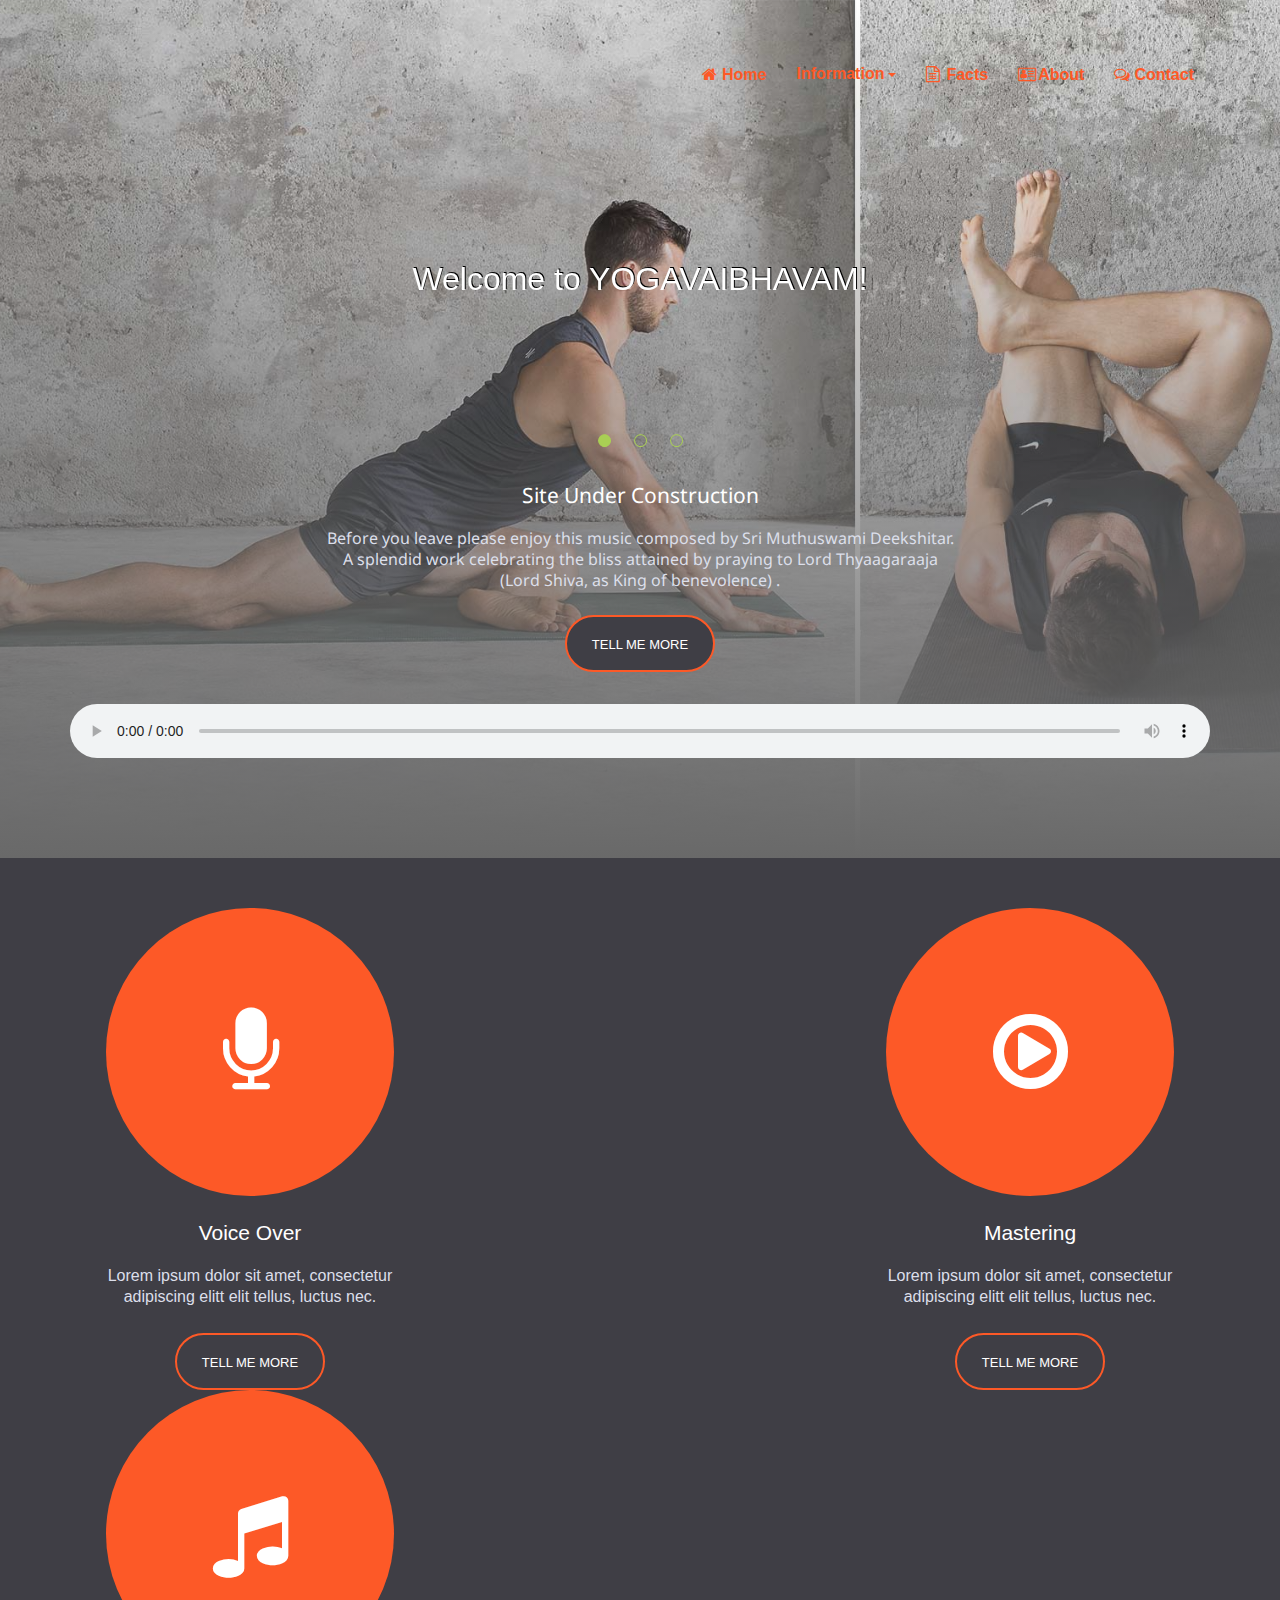
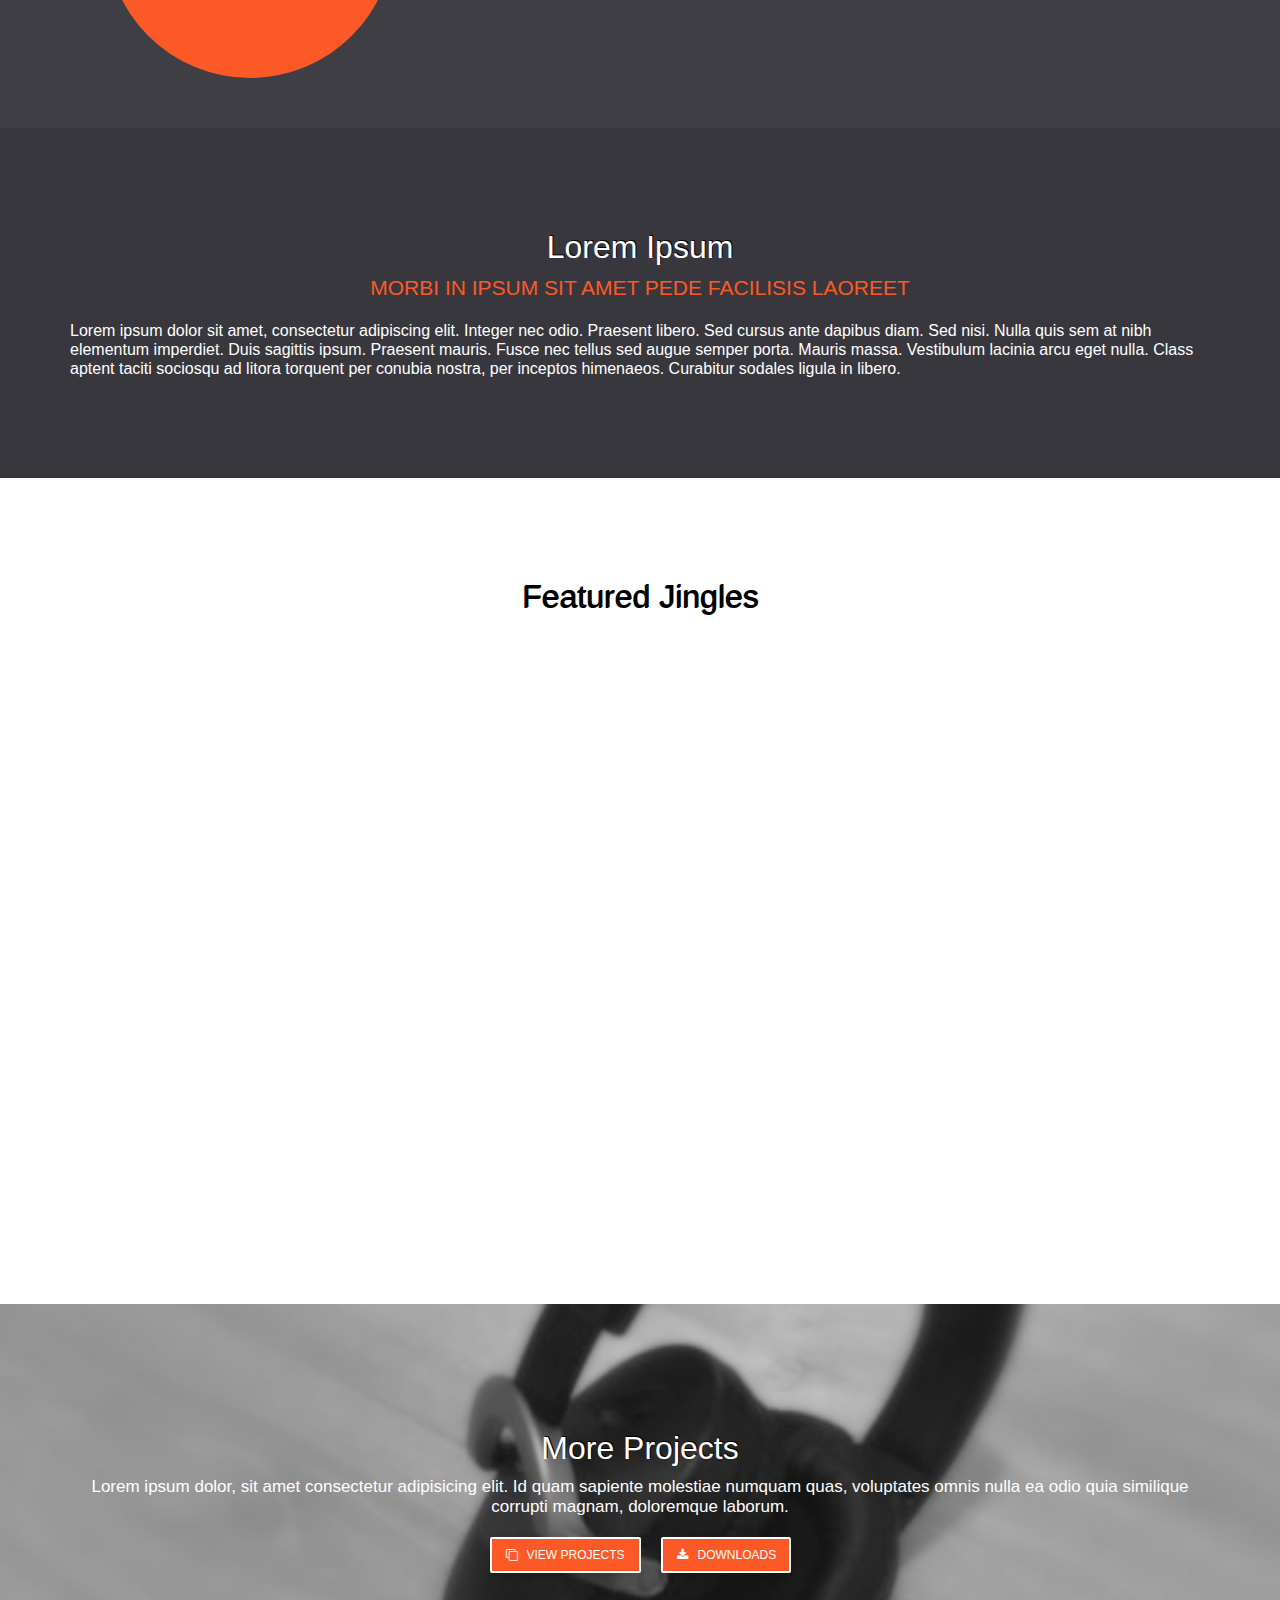
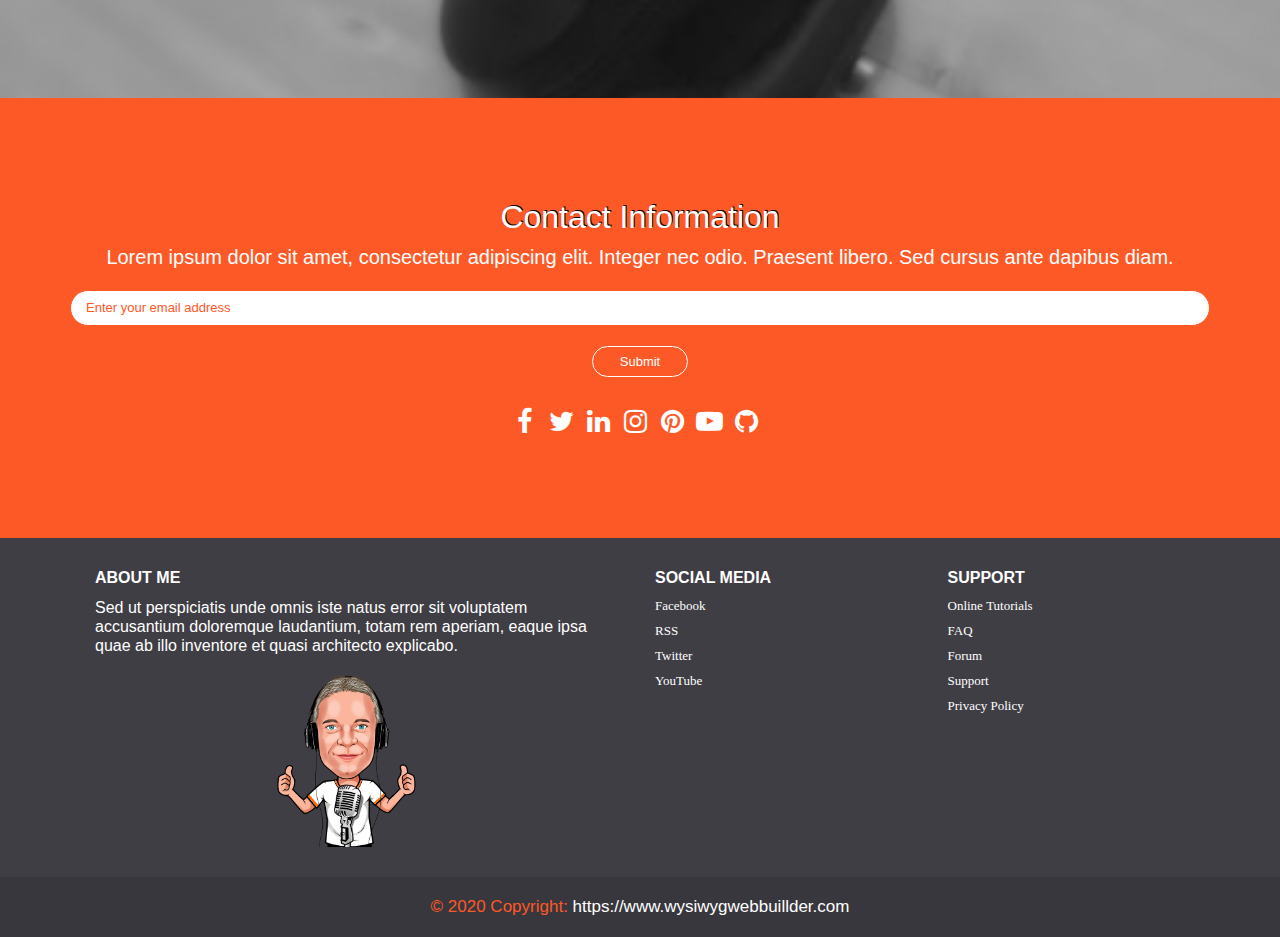
==== index.html @ b94470d4 "test2" ====
<!doctype html>
<html>
<head>
<meta charset="utf-8">
<title>Jingles</title>
<meta name="generator" content="WYSIWYG Web Builder 16 Trial Version - https://www.wysiwygwebbuilder.com">
<meta name="viewport" content="width=device-width, initial-scale=1.0">
<link href="base/jquery-ui.min.css" rel="stylesheet">
<link href="font-awesome.min.css" rel="stylesheet">
<link href="https://fonts.googleapis.com/css?family=Noto+Sans:400&subset=latin-ext&display=swap" rel="stylesheet">
<link href="yogavaibhavam.css" rel="stylesheet">
<link href="wb16_jingles.css" rel="stylesheet">
<script src="jquery-1.12.4.min.js"></script>
<script src="popper.min.js"></script>
<script src="util.min.js"></script>
<script src="collapse.min.js"></script>
<script src="dropdown.min.js"></script>
<script src="carousel.min.js"></script>
<script src="jquery-ui.min.js"></script>
<script src="wb16_jingles.js"></script>
</head>
<body>
   <div id="wb_LayoutGrid1">
      <div id="LayoutGrid1-overlay"></div>
      <div id="LayoutGrid1">
         <div class="row">
            <div class="col-1">
               <div id="wb_headerMenu" style="display:inline-block;width:100%;z-index:4;">
                  <div id="headerMenu" class="headerMenu" style="width:100%;height:auto !important;">
                     <div class="container">
                        <a id="headerMenu-logo" href="#"><img alt="" title="" src="images/sound.png"></a>
                        <div class="navbar-header">
                           <button title="Hamburger Menu" type="button" class="navbar-toggle" data-toggle="collapse" data-target=".headerMenu-navbar-collapse">
                              <span class="icon-bar"></span>
                              <span class="icon-bar"></span>
                              <span class="icon-bar"></span>
                           </button>
                        </div>
                        <div class="headerMenu-navbar-collapse collapse">
                           <ul class="nav navbar-nav">
                              <li class="nav-item">
                                 <a href="./wb16_jingles.html#home" class="nav-link"><i class="fa fa-home"></i>Home</a>
                              </li>
                              <li class="nav-item dropdown">
                                 <a href="#" class="dropdown-toggle" data-toggle="dropdown">Information<b class="caret"></b></a>
                                 <ul class="dropdown-menu">
                                    <li class="nav-item"><a href="#infoBlock1" class="nav-link"><i class="fa fa-android"></i>Classes</a></li>
                                    <li class="nav-item"><a href="#infoblock2" class="nav-link">Evaluation</a></li>
                                    <li class="nav-item"><a href="#infoBlock1" class="nav-link">Therapy</a></li>
                                 </ul>
                              </li>
                              <li class="nav-item">
                                 <a href="#facts" class="nav-link"><i class="fa fa-file-text-o"></i>Facts</a>
                              </li>
                              <li class="nav-item">
                                 <a href="./wb16_jingles.html#about" class="nav-link"><i class="fa fa-address-card-o"></i>About</a>
                              </li>
                              <li class="nav-item">
                                 <a href="./wb16_jingles.html#contact" class="nav-link"><i class="fa fa-comments-o"></i>Contact</a>
                              </li>
                           </ul>
                        </div>
                     </div>
                  </div>
               </div>
               <div id="wb_Carousel1">
                  <div id="Carousel1" class="carousel slide" data-ride="carousel">
                     <ol class="carousel-indicators">
                        <li data-target="#Carousel1" data-slide-to="0" class="active"></li>
                        <li data-target="#Carousel1" data-slide-to="1"></li>
                        <li data-target="#Carousel1" data-slide-to="2"></li>
                     </ol>
                     <div class="carousel-inner">
                        <div class="carousel-item active">
                           <div class="carousel-innerframe">
                              <div id="wb_Heading1" style="display:inline-block;width:100%;z-index:0;">
                                 <h1 id="Heading1">Welcome to YOGAVAIBHAVAM!</h1>
                              </div>
                           </div>
                        </div>
                        <div class="carousel-item">
                           <div class="carousel-innerframe">
                              <div id="wb_Heading2" style="display:inline-block;width:100%;z-index:1;">
                                 <h1 id="Heading2">This template demonstrates how to use the SoundCloud widget</h1>
                              </div>
                           </div>
                        </div>
                        <div class="carousel-item">
                           <div class="carousel-innerframe">
                              <div id="wb_Heading3" style="display:inline-block;width:100%;z-index:2;">
                                 <h1 id="Heading3" class="h1">Yoga Vaibhavam!!</h1>
                              </div>
                              <div id="wb_SubHead" class="h2">
                                 <h2>A true celebration of the world of yoga</h2>
                              </div>
                           </div>
                        </div>
                     </div>
                  </div>
               </div>
               <div id="wb_Card1" style="display:flex;width:100%;text-align:center;z-index:6;">
                  <div id="Card1-card-body">
                     <div id="Card1-card-item0">Site Under Construction</div>
                     <div id="Card1-card-item1">Before you leave please enjoy this music composed by Sri Muthuswami Deekshitar. <br>A splendid work celebrating the bliss attained by praying to Lord Thyaagaraaja <br>(Lord Shiva, as King of benevolence) .</div>
                     <div id="Card1-card-item2"><a href="./wb16_jingles.html">TELL ME MORE</a></div>
                  </div>
               </div>
               <div id="wb_MediaPlayer1" style="display:inline-block;width:100%;z-index:7;">
                  <audio id="MediaPlayer1" autoplay controls loop preload="auto">
                     <source src="Thyagaraja yoga vaibhavam.mp3" type="audio/mpeg">
                  </audio>
               </div>
            </div>
         </div>
      </div>
   </div>
   <div id="wb_LayoutGrid2">
      <div id="LayoutGrid2">
         <div class="row">
            <div class="col-1">
               <div class="col-1-padding">
                  <div id="wb_IconFont1" style="display:inline-block;width:88px;height:88px;text-align:center;z-index:12;">
                     <div id="IconFont1"><i class="fa fa-microphone"></i></div>
                  </div>
                  <div id="wb_servicesCard2" style="display:flex;width:100%;text-align:center;z-index:13;">
                     <div id="servicesCard2-card-body">
                        <div id="servicesCard2-card-item0">Voice Over</div>
                        <div id="servicesCard2-card-item1">Lorem ipsum dolor sit amet, consectetur adipiscing elitt elit tellus, luctus nec.</div>
                        <div id="servicesCard2-card-item2"><a href="./wb16_jingles.html">TELL ME MORE</a></div>
                     </div>
                  </div>
                  <div id="wb_IconFont2" style="display:inline-block;width:88px;height:88px;text-align:center;z-index:14;">
                     <div id="IconFont2"><i class="fa fa-music"></i></div>
                  </div>
               </div>
            </div>
            <div class="col-2">
               <div class="col-2-padding">
               </div>
            </div>
            <div class="col-3">
               <div class="col-3-padding">
                  <div id="wb_IconFont3" style="display:inline-block;width:88px;height:88px;text-align:center;z-index:15;">
                     <div id="IconFont3"><i class="fa fa-play-circle-o"></i></div>
                  </div>
                  <div id="wb_Card2" style="display:flex;width:100%;text-align:center;z-index:16;">
                     <div id="Card2-card-body">
                        <div id="Card2-card-item0">Mastering</div>
                        <div id="Card2-card-item1">Lorem ipsum dolor sit amet, consectetur adipiscing elitt elit tellus, luctus nec.</div>
                        <div id="Card2-card-item2"><a href="./wb16_jingles.html">TELL ME MORE</a></div>
                     </div>
                  </div>
               </div>
            </div>
         </div>
      </div>
   </div>
   <div id="wb_LayoutGrid3">
      <div id="LayoutGrid3">
         <div class="row">
            <div class="col-1">
               <div id="wb_Heading4" style="display:inline-block;width:100%;z-index:17;">
                  <h1 id="Heading4">Lorem Ipsum</h1>
               </div>
               <div id="wb_Heading5" style="display:inline-block;width:100%;z-index:18;">
                  <h2 id="Heading5">MORBI IN IPSUM SIT AMET PEDE FACILISIS LAOREET</h2>
               </div>
               <div id="wb_Text1">
                  <span style="color:#FFFFFF;font-family:Arial;font-size:16px;">Lorem ipsum dolor sit amet, consectetur adipiscing elit. Integer nec odio. Praesent libero. Sed cursus ante dapibus diam. Sed nisi. Nulla quis sem at nibh elementum imperdiet. Duis sagittis ipsum. Praesent mauris. Fusce nec tellus sed augue semper porta. Mauris massa. Vestibulum lacinia arcu eget nulla. Class aptent taciti sociosqu ad litora torquent per conubia nostra, per inceptos himenaeos. Curabitur sodales ligula in libero.</span>
               </div>
            </div>
         </div>
      </div>
   </div>
   <div id="wb_LayoutGrid7">
      <div id="LayoutGrid7">
         <div class="row">
            <div class="col-1">
               <div id="wb_Heading6" style="display:inline-block;width:100%;z-index:20;">
                  <h1 id="Heading6">Featured Jingles</h1>
               </div>
               <div id="wb_JavaScript1" style="display:inline-block;width:100%;z-index:21;">
                  <iframe width="100%" height="166" scrolling="no" frameborder="no" allow="autoplay" 
src="https://w.soundcloud.com/player/?url=https://soundcloud.com/pablo_carrasco/pablo-carrasco-jingle-2&auto_play=false&hide_related=false&show_user=true&show_reposts=false&show_teaser=true&show_artwork=false&sharing=true&download=false&liking=false&visual=false&color=%23FF5500"></iframe>
               </div>
               <div id="wb_JavaScript2" style="display:inline-block;width:100%;z-index:22;">
                  <iframe width="100%" height="166" scrolling="no" frameborder="no" allow="autoplay" 
src="https://w.soundcloud.com/player/?url=https://soundcloud.com/pablo_carrasco/pablo-carrasco-jingle-2&auto_play=false&hide_related=false&show_user=true&show_reposts=false&show_teaser=true&show_artwork=false&sharing=true&download=false&liking=false&visual=false&color=%23FF5500"></iframe>
               </div>
               <div id="wb_JavaScript3" style="display:inline-block;width:100%;z-index:23;">
                  <iframe width="100%" height="166" scrolling="no" frameborder="no" allow="autoplay" 
src="https://w.soundcloud.com/player/?url=https://soundcloud.com/pablo_carrasco/pablo-carrasco-jingle-2&auto_play=false&hide_related=false&show_user=true&show_reposts=false&show_teaser=true&show_artwork=false&sharing=true&download=false&liking=false&visual=false&color=%23FF5500"></iframe>
               </div>
            </div>
         </div>
      </div>
   </div>
   <div id="wb_LayoutGrid8">
      <div id="LayoutGrid8">
         <div class="row">
            <div class="col-1">
               <div id="wb_Heading8" style="display:inline-block;width:100%;z-index:24;">
                  <h1 id="Heading8">More Projects</h1>
               </div>
               <div id="wb_Text2">
                  <span style="color:#FFFFFF;font-family:Arial;font-size:17px;">Lorem ipsum dolor, sit amet consectetur adipisicing elit. Id quam sapiente molestiae numquam quas, voluptates omnis nulla ea odio quia similique corrupti magnam, doloremque laborum.</span>
               </div>
               <button type="submit" id="ThemeableButton1" name="" value="VIEW PROJECTS" style="display:inline-block;width:151px;height:36px;z-index:26;">VIEW PROJECTS</button>
               <button type="submit" id="ThemeableButton2" name="" value="DOWNLOADS" style="display:inline-block;width:130px;height:36px;z-index:27;">DOWNLOADS</button>
            </div>
         </div>
      </div>
   </div>
   <div id="wb_LayoutGrid4">
      <div id="LayoutGrid4">
         <div class="row">
            <div class="col-1">
               <div id="wb_Heading7" style="display:inline-block;width:100%;z-index:28;">
                  <h1 id="Heading7">Contact Information</h1>
               </div>
               <div id="wb_Text4">
                  <span style="color:#FFFFFF;font-family:Arial;font-size:20px;">Lorem ipsum dolor sit amet, consectetur adipiscing elit. Integer nec odio. Praesent libero. Sed cursus ante dapibus diam. </span>
               </div>
               <input type="text" id="Editbox2" style="display:block;width:100%;height:36px;z-index:30;" name="email" value="" spellcheck="false" placeholder="Enter your email address">
               <input type="submit" id="Button2" name="" value="Submit" style="display:inline-block;width:96px;height:31px;z-index:31;">
               <hr id="Line1" style="display:block;width:100%;z-index:32;">
               <div id="wb_IconFont5" style="display:inline-block;width:27px;height:32px;text-align:center;z-index:33;">
                  <div id="IconFont5"><i class="fa fa-facebook"></i></div>
               </div>
               <div id="wb_IconFont6" style="display:inline-block;width:27px;height:32px;text-align:center;z-index:34;">
                  <div id="IconFont6"><i class="fa fa-twitter"></i></div>
               </div>
               <div id="wb_IconFont7" style="display:inline-block;width:27px;height:32px;text-align:center;z-index:35;">
                  <div id="IconFont7"><i class="fa fa-linkedin"></i></div>
               </div>
               <div id="wb_IconFont8" style="display:inline-block;width:27px;height:32px;text-align:center;z-index:36;">
                  <div id="IconFont8"><i class="fa fa-instagram"></i></div>
               </div>
               <div id="wb_IconFont9" style="display:inline-block;width:27px;height:32px;text-align:center;z-index:37;">
                  <div id="IconFont9"><i class="fa fa-pinterest"></i></div>
               </div>
               <div id="wb_IconFont10" style="display:inline-block;width:27px;height:32px;text-align:center;z-index:38;">
                  <div id="IconFont10"><i class="fa fa-youtube-play"></i></div>
               </div>
               <div id="wb_IconFont11" style="display:inline-block;width:27px;height:32px;text-align:center;z-index:39;">
                  <div id="IconFont11"><i class="fa fa-github"></i></div>
               </div>
            </div>
         </div>
      </div>
   </div>
   <div id="wb_LayoutGrid5">
      <div id="LayoutGrid5">
         <div class="row">
            <div class="col-1">
               <div class="col-1-padding">
                  <div id="wb_Text3">
                     <span style="color:#FFFFFF;font-family:Arial;font-size:16px;"><strong>ABOUT ME<br></strong></span><span style="color:#FFFFFF;font-family:Arial;font-size:9.3px;"><strong><br></strong></span><span style="color:#FFFFFF;font-family:Arial;font-size:16px;">Sed ut perspiciatis unde omnis iste natus error sit voluptatem accusantium doloremque laudantium, totam rem aperiam, eaque ipsa quae ab illo inventore et quasi architecto explicabo.</span>
                  </div>
                  <div id="wb_Image1" style="display:inline-block;width:155px;height:172px;z-index:41;">
                     <img src="images/pablo_carrasco250.png" id="Image1" alt="" width="155" height="173">
                  </div>
               </div>
            </div>
            <div class="col-2">
               <div id="wb_Text5">
                  <span style="color:#FFFFFF;font-family:Arial;font-size:16px;"><strong>SOCIAL MEDIA</strong></span>
               </div>
               <div id="wb_linksMenu3" style="display:inline-block;width:100%;z-index:43;">
                  <ul id="linksMenu3" role="menubar" class="nav">
                     <li role="menuitem" class="nav-item firstmain"><a class="nav-link" href="https://www.facebook.com/wysiwygwb" target="_blank">Facebook</a>
                     </li>
                     <li role="menuitem" class="nav-item"><a class="nav-link" href="http://www.wysiwygwebbuilder.com/forum/app.php/feed?mode=news" target="_self">RSS</a>
                     </li>
                     <li role="menuitem" class="nav-item"><a class="nav-link" href="http://twitter.com/wysiwyg_wb" target="_blank">Twitter</a>
                     </li>
                     <li role="menuitem" class="nav-item"><a class="nav-link" href="https://www.youtube.com/channel/UCu3yYRA9WyiFBZEZiAM0bkA" target="_blank">YouTube</a>
                     </li>
                  </ul>
               </div>
            </div>
            <div class="col-3">
               <div id="wb_Text6">
                  <span style="color:#FFFFFF;font-family:Arial;font-size:16px;"><strong>SUPPORT</strong></span>
               </div>
               <div id="wb_linksMenu2" style="display:inline-block;width:100%;z-index:45;">
                  <ul id="linksMenu2" role="menubar" class="nav">
                     <li role="menuitem" class="nav-item firstmain"><a class="nav-link" href="http://wysiwygwebbuilder.com/getting_started.html" target="_self">Online&nbsp;Tutorials</a>
                     </li>
                     <li role="menuitem" class="nav-item"><a class="nav-link" href="https://www.wysiwygwebbuilder.com/forum/viewforum.php?f=10" target="_self">FAQ</a>
                     </li>
                     <li role="menuitem" class="nav-item"><a class="nav-link" href="https://www.wysiwygwebbuilder.com/forum/index.php" target="_self">Forum</a>
                     </li>
                     <li role="menuitem" class="nav-item"><a class="nav-link" href="http://wysiwygwebbuilder.com/support.html" target="_self">Support</a>
                     </li>
                     <li role="menuitem" class="nav-item"><a class="nav-link" href="http://wysiwygwebbuilder.com/privacy.html" target="_self">Privacy&nbsp;Policy</a>
                     </li>
                  </ul>
               </div>
            </div>
         </div>
      </div>
   </div>
   <div id="wb_LayoutGrid6">
      <div id="LayoutGrid6">
         <div class="row">
            <div class="col-1">
               <div class="col-1-padding">
                  <div id="wb_Text7">
                     <span style="color:#FD5927;font-family:Arial;font-size:17px;">© 2020 Copyright: </span><span style="color:#FFFFFF;font-family:Arial;font-size:17px;">https://www.wysiwygwebbuillder.com</span>
                  </div>
               </div>
            </div>
         </div>
      </div>
   </div>
</body>
</html>
---- yogavaibhavam.css ----
h1, .h1
{
   font-family: Roboto;
   font-weight: 400;
   font-weight: 400;
   font-size: 32px;
   text-decoration: none;
   color: #FFFFFF;
   background-color: transparent;
   margin: 0px 0px 0px 0px;
   padding: 0px 0px 0px 0px;
   -webkit-text-shadow: 1px -1px 0px rgba(0,0,0,1.00);
   text-shadow: 1px -1px 0px rgba(0,0,0,1.00);
   display: inline;
}
h2, .h2
{
   font-family: Roboto;
   font-weight: 400;
   font-weight: 400;
   font-size: 27px;
   text-decoration: none;
   color: #000000;
   background-color: transparent;
   margin: 0px 0px 0px 0px;
   padding: 0px 0px 0px 0px;
   display: inline;
}
h3, .h3
{
   font-family: Roboto;
   font-weight: 400;
   font-weight: 400;
   font-size: 24px;
   text-decoration: none;
   color: #000000;
   background-color: transparent;
   margin: 0px 0px 0px 0px;
   padding: 0px 0px 0px 0px;
   display: inline;
}
h4, .h4
{
   font-family: Noto-Sans;
   font-weight: bold;
   font-size: 21px;
   font-style: italic;
   text-decoration: none;
   color: #000000;
   background-color: transparent;
   margin: 0px 0px 0px 0px;
   padding: 0px 0px 0px 0px;
   display: inline;
}
h5, .h5
{
   font-family: Arial;
   font-weight: bold;
   font-size: 19px;
   text-decoration: none;
   color: #000000;
   background-color: transparent;
   margin: 0px 0px 0px 0px;
   padding: 0px 0px 0px 0px;
   display: inline;
}
h6, .h6
{
   font-family: Arial;
   font-weight: bold;
   font-size: 16px;
   text-decoration: none;
   color: #000000;
   background-color: transparent;
   margin: 0px 0px 0px 0px;
   padding: 0px 0px 0px 0px;
   display: inline;
}
.CustomStyle
{
   font-family: "Courier New";
   font-weight: bold;
   font-size: 16px;
   text-decoration: none;
   color: #2E74B5;
   background-color: transparent;
}
---- wb16_jingles.css ----
body
{
   background-color: #FFFFFF;
   color: #000000;
   font-family: Arial;
   font-weight: normal;
   font-size: 13px;
   line-height: 1.1875;
   margin: 0;
   padding: 0;
}
a
{
   color: #0000FF;
   text-decoration: underline;
}
a:visited
{
   color: #800080;
}
a:active
{
   color: #FF0000;
}
a:hover
{
   color: #0000FF;
   text-decoration: underline;
}
input:focus, textarea:focus, select:focus
{
   outline: none;
}
#wb_LayoutGrid1
{
   clear: both;
   position: relative;
   table-layout: fixed;
   display: table;
   text-align: center;
   width: 100%;
   background-color: transparent;
   background-image: url('images/manflowyoga_yogaformen_beginners_pigeon-reclinedfigure4-HQ.jpg');
   background-repeat: repeat;
   background-position: center center;
   background-size: cover;
   border: 0px solid #CCCCCC;
   box-sizing: border-box;
   margin: 0;
}
#LayoutGrid1
{
   box-sizing: border-box;
   padding: 50px 15px 100px 15px;
   margin-right: auto;
   margin-left: auto;
   max-width: 1170px;
}
#LayoutGrid1 > .row
{
   margin-right: -15px;
   margin-left: -15px;
}
#LayoutGrid1 > .row > .col-1
{
   box-sizing: border-box;
   font-size: 0px;
   min-height: 1px;
   padding-right: 15px;
   padding-left: 15px;
   position: relative;
}
#LayoutGrid1 > .row > .col-1
{
   float: left;
}
#LayoutGrid1 > .row > .col-1
{
   background-color: transparent;
   background-image: none;
   border: 0px solid #FFFFFF;
   width: 100%;
   text-align: left;
}
#LayoutGrid1:before,
#LayoutGrid1:after,
#LayoutGrid1 .row:before,
#LayoutGrid1 .row:after
{
   display: table;
   content: " ";
}
#LayoutGrid1:after,
#LayoutGrid1 .row:after
{
   clear: both;
}
@media (max-width: 480px)
{
#LayoutGrid1 > .row > .col-1
{
   float: none;
   width: 100% !important;
}
}
#LayoutGrid1-overlay
{
   position: absolute;
   top: 0;
   right: 0;
   bottom: 0;
   left: 0;
   background: linear-gradient(to top, #696969 0%, rgba(105,105,105,0.00) 100%);
}
.headerMenu .hide 
{
   display: none!important;
}
.headerMenu .show 
{
   display: block!important;
}
.headerMenu .hidden
{
   display: none!important;
   visibility: hidden!important;
}
.headerMenu .nav
{
   font-family: Arial;
   font-weight: bold;
   font-size: 16px;
   font-style: normal;
   color: #FD5927;
   text-align: left;
}
#headerMenu, .headerMenu .nav, .headerMenu *
{
   margin: 0;
   padding: 0;
   box-sizing: border-box;
   line-height: 1;
   list-style: none;
}
.headerMenu .nav:before,
.headerMenu .nav:after 
{
   content: " ";
   display: table;
}
.headerMenu .nav:after 
{
   clear: both;
}
.headerMenu .nav a 
{
   text-decoration: none;
}
.headerMenu .nav ul
{
   margin-top: 0;
   margin-bottom: 0;
}
.headerMenu .nav ul ul
{
   margin-bottom: 0;
}
.headerMenu .container 
{
   margin-right: auto;
   margin-left: auto;
   padding: 0;
}
.headerMenu .container:before,
.headerMenu .container:after 
{
   content: " ";
   display: table;
}
.headerMenu .container:after 
{
   clear: both;
}
.headerMenu .collapse 
{
   display: none;
}
.headerMenu .collapse.show 
{
   display: block;
}
.headerMenu .collapsing 
{
   position: relative;
   height: 0;
   overflow: hidden;
   -webkit-transition: height .35s ease;
   transition: height .35s ease;
}
.headerMenu .caret 
{
   display: inline-block;
   width: 0;
   height: 0;
   margin-left: 4px;
   vertical-align: middle;
   border-top: 4px solid #000;
   border-right: 4px solid transparent;
   border-left: 4px solid transparent;
   border-bottom: 0 dotted;
}
.headerMenu .dropdown 
{
   position: relative;
}
.headerMenu .dropdown-toggle:focus 
{
   outline: 0;
}
.headerMenu .dropdown-menu 
{
   position: absolute;
   top: 100%;
   left: 0;
   z-index: 1000;
   display: none;
   float: left;
   min-width: 160px;
   padding: 5px 0;
   margin: 2px 0 0;
   list-style: none;
   font-size: 16px;
   background-color: #FFFFFF;
   background-image: none;
   border: 1px solid rgba(255,255,255,1.00);
   border-radius: 6px;
   background-clip: padding-box;
}
.headerMenu .dropdown-menu .divider
{
   height: 1px;
   margin: 9px 0;
   overflow: hidden;
   background-color: #FFFFFF;
}
.headerMenu .dropdown-menu>li>a 
{
   display: block;
   padding: 3px 20px 3px 20px;
   clear: both;
   line-height: 1.428571429;
   color: #FD5927;
   white-space: nowrap;
}
.headerMenu .dropdown-menu>li>a:hover,
.headerMenu .dropdown-menu>li>a:focus 
{
   text-decoration: none;
   color: #FFFFFF;
   background-color: #EDEDED;
   background-image: none;
}
.headerMenu .dropdown-menu>li>a.active,
.headerMenu .dropdown-menu>li>a.active:hover,
.headerMenu .dropdown-menu>li>a.active:focus
{
   color: #FFFFFF;
   background-color: #EDEDED;
   background-image: none;
   text-decoration: none;
   outline: 0;
}
.headerMenu .show>.dropdown-menu 
{
   display: block;
}
.headerMenu .show>a 
{
   outline: 0;
}
.headerMenu .dropdown-header 
{
   display: block;
   padding: 3px 20px;
   line-height: 1.428571429;
   color: #aeaeae;
}
.headerMenu .dropdown-backdrop 
{
   position: fixed;
   left: 0;
   right: 0;
   bottom: 0;
   top: 0;
   z-index: 990;
}
.headerMenu .dropdown.show .dropdown-menu
{
   animation-name: headerMenu-animation;
   animation-duration: 500ms;
   animation-iteration-count: 1;
   animation-timing-function: cubic-bezier(0.39, 0.575, 0.565, 1);
   animation-fill-mode: forwards;
}
@keyframes headerMenu-animation
{
   0%
   {
      opacity: 0;
      transform: translateY(-10px);
   }
   100%
   {
      opacity: 1;
      transform: translateY(0);
   }
}
.headerMenu .nav>li 
{
   position: relative;
   display: block;
}
.headerMenu .nav>li>a 
{
   position: relative;
   display: block;
   padding: 15px 15px 15px 15px;
}
.headerMenu .nav .show>a,
.headerMenu .nav .show>a:hover,
.headerMenu .nav .show>a:focus 
{
   background-color: #ccc;
   border-color: #343A40;
}
.headerMenu .nav .nav-divider 
{
   height: 1px;
   margin: 9px 0;
   overflow: hidden;
   background-color: #FFFFFF;
}
.headerMenu .nav>li>a>img 
{
   max-width: none;
}
.headerMenu .nav .caret 
{
   border-top-color: #343A40;
   border-bottom-color: #343A40;
}
.headerMenu
{
   position: relative;
}
.headerMenu:before,
.headerMenu:after
{
   content: " ";
   display: table;
}
.headerMenu:after
{
   clear: both;
}
.headerMenu .navbar-header:before,
.headerMenu .navbar-header:after
{
   content: " ";
   display: table;
}
.headerMenu .navbar-header:after
{
   clear: both;
}
.headerMenu-navbar-collapse 
{
   overflow-x: visible;
   -webkit-overflow-scrolling: touch;
}
.headerMenu-navbar-collapse:before,
.headerMenu-navbar-collapse:after
{
   content: " ";
   display: table;
}
.headerMenu-navbar-collapse:after
{
   clear: both;
}
.headerMenu-navbar-collapse.show 
{
   overflow-y: auto;
}
.headerMenu .navbar-toggle 
{
   position: relative;
   float: right;
   padding: 16px 10px 15px 10px;
   background-color: transparent;
   border: 1px solid transparent;
   border-radius: 6px;
}
.headerMenu .navbar-toggle .icon-bar 
{
   display: block;
   width: 22px;
   height: 2px;
   border-radius: 1px;
}
.headerMenu .navbar-toggle .icon-bar+.icon-bar
{
   margin-top: 4px;
}
.headerMenu .navbar-nav
{
   margin: 6px -15px;
}
.headerMenu .navbar-nav>li>.dropdown-menu
{
   margin-top: 0;
}
.headerMenu .navbar-nav>li>a
{
   color: #FD5927;
}
.headerMenu .navbar-nav>li>a:hover,
.headerMenu .navbar-nav>li>a:focus
{
   background-color: #EDEDED;
   background-image: none;
   color: #FFFFFF;
   text-decoration: none;
}
.headerMenu .navbar-nav>li>a.active,
.headerMenu .navbar-nav>li>a.active:hover,
.headerMenu .navbar-nav>li>a.active:focus
{
   color: #FFFFFF;
   background-color: #EDEDED;
   background-image: none;
}
.headerMenu .navbar-toggle
{
   border: 1px solid rgba(79,79,79,0.10);
}
.headerMenu .navbar-toggle:hover,
.headerMenu .navbar-toggle:focus
{
   background-color: transparent;
}
.headerMenu .navbar-toggle .icon-bar
{
   background-color: #FD5927;
}
.headerMenu-navbar-collapse
{
   border-color: rgba(255,255,255,1.00);
}
.headerMenu .navbar-nav>.dropdown>a:hover .caret,
.headerMenu .navbar-nav>.dropdown>a:focus .caret
{
   border-top-color: #FFFFFF;
   border-bottom-color: #FFFFFF;
}
.headerMenu .navbar-nav>.show>a,
.headerMenu .navbar-nav>.show>a:hover,
.headerMenu .navbar-nav>.show>a:focus
{
   background-color: #EDEDED;
   background-image: none;
   color: #FFFFFF;
}
.headerMenu .navbar-nav>.show>a .caret,
.headerMenu .navbar-nav>.show>a:hover .caret,
.headerMenu .navbar-nav>.show>a:focus .caret
{
   border-top-color: #FFFFFF;
   border-bottom-color: #FFFFFF;
}
.headerMenu .navbar-nav>.dropdown>a .caret
{
   border-top-color: #FD5927;
   border-bottom-color: #FD5927;
}
.headerMenu .navbar-link
{
   color: #FD5927;
}
.headerMenu .navbar-link:hover
{
   color: #FFFFFF;
}
.headerMenu .navbar-header
{
   color: #FD5927;
}
@media (min-width: 480px) 
{
.headerMenu .navbar-right .dropdown-menu
{
   right: 0;
   left: auto;
}
.headerMenu .navbar-header
{
   float: left;
}
.headerMenu-navbar-collapse
{
   width: auto;
   border-top: 0;
   box-shadow: none;
}
.headerMenu-navbar-collapse.collapse
{
   display: block!important;
   height: auto!important;
   padding-bottom: 0;
   overflow: visible!important;
}
.headerMenu-navbar-collapse.show
{
   overflow-y: auto;
}
.headerMenu .navbar-toggle
{
   display: none;
}
.headerMenu .navbar-nav 
{
   float: right;
   margin: 0;
}
.headerMenu .navbar-nav>li 
{
   float: left;
}
.headerMenu .container>.navbar-header,
.headerMenu .container>.headerMenu-navbar-collapse
{
   margin-right: 0;
   margin-left: 0;
}
.headerMenu .navbar-nav>.dropdown>a:hover .caret,
.headerMenu .navbar-nav>.dropdown>a:focus .caret
{
   border-top-color: #FEFEFE;
   border-bottom-color: #FEFEFE;
}
}
@media (max-width: 480px) 
{
.headerMenu 
{
   background-color: transparent;
   background-image: none;
   border: 1px solid rgba(255,255,255,0.00);
}
.headerMenu .navbar-nav
{
   margin: 0;
   background-color: #FFFFFF;
   background-image: none;
}
.headerMenu .navbar-nav .show .dropdown-menu
{
   position: static !important;
   float: none;
   width: auto;
   margin-top: 0;
   background-color: transparent;
   border: 0;
   box-shadow: none;
}
.headerMenu .navbar-nav .show .dropdown-menu>li>a,
.headerMenu .navbar-nav .show .dropdown-menu .dropdown-header
{
   padding: 5px 15px 5px 25px;
}
.headerMenu .navbar-nav .show .dropdown-menu>li>a 
{
   line-height: 20px;
}
}
@media (min-width: 480px) 
{
.headerMenu 
{
   background-color: transparent;
   background-image: none;
   border: 1px solid rgba(255,255,255,0.00);
   border-radius: 6px;
}
.headerMenu .navbar-nav>li>a 
{
   color: #FD5927;
}
.headerMenu .navbar-nav>li>a:hover,
.headerMenu .navbar-nav>li>a:focus
{
   color: #FEFEFE;
   background-color: transparent;
   background-image: none;
}
.headerMenu .navbar-nav>li>a.active,
.headerMenu .navbar-nav>li>a.active:hover,
.headerMenu .navbar-nav>li>a.active:focus
{
   color: #FEFEFE;
   background-color: transparent;
   background-image: none;
}
.headerMenu .navbar-nav>.show>a,
.headerMenu .navbar-nav>.show>a:hover,
.headerMenu .navbar-nav>.show>a:focus
{
   background-color: transparent;
   background-image: none;
   color: #FEFEFE;
}
.headerMenu .navbar-nav>.dropdown>a:hover .caret
{
   border-top-color: #FEFEFE;
   border-bottom-color: #FEFEFE;
}
.headerMenu .navbar-nav>.dropdown>a .caret
{
   border-top-color: #FD5927;
   border-bottom-color: #FD5927;
}
.headerMenu .navbar-nav > li > a.active > .caret,
.headerMenu .navbar-nav > li > a.active:hover > .caret,
.headerMenu .navbar-nav > li > a.active:focus > .caret
{
   border-top-color: #FEFEFE;
   border-bottom-color: #FEFEFE;
}
.headerMenu .navbar-nav>.show>a .caret,
.headerMenu .navbar-nav>.show>a:hover .caret,
.headerMenu .navbar-nav>.show>a:focus .caret
{
   border-top-color: #FEFEFE;
   border-bottom-color: #FEFEFE;
}
.headerMenu .navbar-link
{
   color: #FD5927;
}
.headerMenu .navbar-link:hover 
{
   color: #fff;
}
}
#headerMenu-logo
{
   float: left;
}
#headerMenu-logo img
{
   border-width: 0;
   height: auto;
   max-width: 100%;
}
#headerMenu i
{
   font-size: 16px;
   position: relative;
   left: 0;
   top: 0;
   margin-right: 4px;
   width: 16px;
}
#wb_headerMenu
{
   z-index: 1111 !important;
}
#wb_Carousel1
{
   background-color: transparent;
   background-image: none;
   margin: 0;
}
#wb_Carousel1
{
   box-sizing: border-box;
width: 100%;   height: 359px;
}
#Carousel1
{
   position: relative;
   margin: 0;
   line-height: 1;
   height: 100%;
   box-sizing: border-box;
}
#Carousel1 .carousel-inner
{
   overflow: hidden;
   width: 100%;
   height: 100%;
   position: relative;
}
.carousel.pointer-event
{
   -ms-touch-action: pan-y;
   touch-action: pan-y;
}
#Carousel1 .carousel-inner::after
{
   display: block;
   clear: both;
   content: "";
}
#Carousel1 .carousel-inner > .carousel-item
{
   display: none;
   position: relative;
   float: left;
   width: 100%;
   margin-right: -100%;
   -webkit-backface-visibility: hidden;
   backface-visibility: hidden;
   -webkit-transition: -webkit-transform 500ms ease-in-out;
   transition: transform 500ms ease-in-out;
   height: 100%;
   text-align: center;
}
#Carousel1 .carousel-item-next:not(.carousel-item-left), #Carousel1 .active.carousel-item-right
{
   -webkit-transform: translateX(100%);
   transform: translateX(100%);
}
#Carousel1 .carousel-item-prev:not(.carousel-item-right), #Carousel1 .active.carousel-item-left
{
   -webkit-transform: translateX(-100%);
   transform: translateX(-100%);
}
#Carousel1 .carousel-innerframe
{
   padding: 0;
   display: flex;
   align-items: center;
   flex-direction: column;
   justify-content: center;
   height: 100%;
   box-sizing: border-box;
}
#Carousel1 .carousel-inner > .carousel-item > img, #Carousel1 .carousel-inner > .carousel-item > a > img
{
   display: block;
   line-height: 1;
}
#Carousel1 .carousel-inner > .active, #Carousel1 .carousel-inner > .carousel-item-next, #Carousel1 .carousel-inner > .carousel-item-prev
{
   display: block;
}
#Carousel1 .carousel-inner > .carousel-item-next, #Carousel1 .carousel-inner > .carousel-item-prev
{
   position: absolute;
   top: 0;
   width: 100%;
}
#Carousel1 .carousel-indicators
{
   list-style: none;
   bottom: 0;
   padding: 0;
   margin: 0;
   position: absolute;
   margin-left: -54px;
   left: 50%;
   vertical-align: middle;
   z-index: 999;
}
#Carousel1 .carousel-indicators li
{
   display: block;
   float: left;
   padding: 12px 12px 12px 12px;
   width: 12px;
   height: 12px;
   cursor: pointer;
   text-indent: -999px;
   background-repeat: no-repeat;
   background-position: center center;
   background-image: url(images/Carousel1-default.png);
}
#Carousel1 .carousel-indicators .active
{
   background-image: url(images/Carousel1-active.png);
}
#Carousel1 .frame
{
   width: 940px;
   display: inline-block;
   float: left;
   height: 359px;
}
#wb_Carousel1 .pagination
{
   bottom: 0;
   left: 0;
   position: absolute;
   text-align: center;
   vertical-align: middle;
   width: 100%;
   z-index: 998;
}
#wb_Carousel1 .pagination img
{
   border-style: none;
   padding: 12px 12px 12px 12px;
}
#wb_Heading1
{
   background-color: transparent;
   background-image: none;
   border: 0px solid #000000;
   box-sizing: border-box;
   vertical-align: top;
   margin: 0;
   padding: 0;
   text-align: center;
}
#Heading1
{
   color: #FFFFFF;
   font-family: Arial;
   font-weight: normal;
   font-style: normal;
   font-size: 32px;
   margin: 0;
   text-align: center;
}
#wb_Heading2
{
   background-color: transparent;
   background-image: none;
   border: 0px solid #000000;
   box-sizing: border-box;
   vertical-align: top;
   margin: 0;
   padding: 0;
   text-align: center;
}
#Heading2
{
   color: #FFFFFF;
   font-family: Arial;
   font-weight: normal;
   font-style: normal;
   font-size: 32px;
   margin: 0;
   text-align: center;
}
#wb_Heading3
{
   text-align: center;
}
#wb_LayoutGrid2
{
   clear: both;
   position: relative;
   table-layout: fixed;
   display: table;
   text-align: center;
   width: 100%;
   background-color: #3F3E45;
   background-image: none;
   border: 0px solid #CCCCCC;
   box-sizing: border-box;
   margin: 0;
}
#LayoutGrid2
{
   box-sizing: border-box;
   padding: 0px 15px 0px 15px;
   margin-right: auto;
   margin-left: auto;
   max-width: 1170px;
}
#LayoutGrid2 > .row
{
   margin-right: -15px;
   margin-left: -15px;
}
#LayoutGrid2 > .row > .col-1, #LayoutGrid2 > .row > .col-2, #LayoutGrid2 > .row > .col-3
{
   box-sizing: border-box;
   font-size: 0px;
   min-height: 1px;
   padding-right: 15px;
   padding-left: 15px;
   position: relative;
}
#LayoutGrid2 > .row > .col-1, #LayoutGrid2 > .row > .col-2, #LayoutGrid2 > .row > .col-3
{
   float: left;
}
#LayoutGrid2 > .row > .col-1
{
   background-color: transparent;
   background-image: none;
   border: 0px solid #FFFFFF;
   width: 33.33333333%;
   text-align: center;
}
#LayoutGrid2 > .row > .col-1 > .col-1-padding
{
   box-sizing: border-box;
   width: 100%;
   padding: 50px 0px 50px 0px;
}
#LayoutGrid2 > .row > .col-2
{
   background-color: transparent;
   background-image: none;
   border: 0px solid #FFFFFF;
   width: 33.33333333%;
   text-align: center;
}
#LayoutGrid2 > .row > .col-2 > .col-2-padding
{
   box-sizing: border-box;
   width: 100%;
   padding: 50px 0px 50px 0px;
}
#LayoutGrid2 > .row > .col-3
{
   background-color: transparent;
   background-image: none;
   border: 0px solid #FFFFFF;
   width: 33.33333333%;
   text-align: center;
}
#LayoutGrid2 > .row > .col-3 > .col-3-padding
{
   box-sizing: border-box;
   width: 100%;
   padding: 50px 0px 50px 0px;
}
#LayoutGrid2:before,
#LayoutGrid2:after,
#LayoutGrid2 .row:before,
#LayoutGrid2 .row:after
{
   display: table;
   content: " ";
}
#LayoutGrid2:after,
#LayoutGrid2 .row:after
{
   clear: both;
}
@media (max-width: 480px)
{
#LayoutGrid2 > .row > .col-1, #LayoutGrid2 > .row > .col-2, #LayoutGrid2 > .row > .col-3
{
   float: none;
   width: 100% !important;
}
}
#wb_IconFont1
{
   background-color: #FD5927;
   background-image: none;
   border: 0px solid #245580;
   border-radius: 50%;
   text-align: center;
   margin: 0;
   padding: 100px 100px 100px 100px;
   vertical-align: top;
   display:inline-block;
   position:relative;
}
#wb_IconFont1:hover
{
   background-color: #FFFFFF;
   background-image: none;
   border: 0px solid #245580;
}
#IconFont1
{
   height: 88px;
   width: 88px;
}
#IconFont1 i
{
   color: #FFFFFF;
   display: inline-block;
   font-size: 88px;
   line-height: 88px;
   vertical-align: middle;
   width: 55px;
}
#wb_IconFont1:hover i
{
   color: #FD5927;
}
#wb_IconFont1
{
   -webkit-transition: all 500ms linear 0ms;
   transition: all 500ms linear 0ms;
}
#wb_IconFont2
{
   background-color: #FD5927;
   background-image: none;
   border: 0px solid #245580;
   border-radius: 50%;
   text-align: center;
   margin: 0;
   padding: 100px 100px 100px 100px;
   vertical-align: top;
   display:inline-block;
   position:relative;
}
#wb_IconFont2:hover
{
   background-color: #FFFFFF;
   background-image: none;
   border: 0px solid #245580;
}
#IconFont2
{
   height: 88px;
   width: 88px;
}
#IconFont2 i
{
   color: #FFFFFF;
   display: inline-block;
   font-size: 88px;
   line-height: 88px;
   vertical-align: middle;
   width: 74px;
}
#wb_IconFont2:hover i
{
   color: #FD5927;
}
#wb_IconFont2
{
   -webkit-transition: all 500ms linear 0ms;
   transition: all 500ms linear 0ms;
}
#wb_IconFont3
{
   background-color: #FD5927;
   background-image: none;
   border: 0px solid #245580;
   border-radius: 50%;
   text-align: center;
   margin: 0;
   padding: 100px 100px 100px 100px;
   vertical-align: top;
   display:inline-block;
   position:relative;
}
#wb_IconFont3:hover
{
   background-color: #FFFFFF;
   background-image: none;
   border: 0px solid #245580;
}
#IconFont3
{
   height: 88px;
   width: 88px;
}
#IconFont3 i
{
   color: #FFFFFF;
   display: inline-block;
   font-size: 88px;
   line-height: 88px;
   vertical-align: middle;
   width: 74px;
}
#wb_IconFont3:hover i
{
   color: #FD5927;
}
#wb_IconFont3
{
   -webkit-transition: all 500ms linear 0ms;
   transition: all 500ms linear 0ms;
}
#wb_LayoutGrid3
{
   clear: both;
   position: relative;
   table-layout: fixed;
   display: table;
   text-align: center;
   width: 100%;
   background-color: #38373D;
   background-image: none;
   border: 0px solid #CCCCCC;
   box-sizing: border-box;
   margin: 0;
}
#LayoutGrid3
{
   box-sizing: border-box;
   padding: 100px 15px 100px 15px;
   margin-right: auto;
   margin-left: auto;
   max-width: 1170px;
}
#LayoutGrid3 > .row
{
   margin-right: -15px;
   margin-left: -15px;
}
#LayoutGrid3 > .row > .col-1
{
   box-sizing: border-box;
   font-size: 0px;
   min-height: 1px;
   padding-right: 15px;
   padding-left: 15px;
   position: relative;
}
#LayoutGrid3 > .row > .col-1
{
   float: left;
}
#LayoutGrid3 > .row > .col-1
{
   background-color: transparent;
   background-image: none;
   border: 0px solid #FFFFFF;
   width: 100%;
   text-align: center;
}
#LayoutGrid3:before,
#LayoutGrid3:after,
#LayoutGrid3 .row:before,
#LayoutGrid3 .row:after
{
   display: table;
   content: " ";
}
#LayoutGrid3:after,
#LayoutGrid3 .row:after
{
   clear: both;
}
@media (max-width: 480px)
{
#LayoutGrid3 > .row > .col-1
{
   float: none;
   width: 100% !important;
}
}
#wb_servicesCard2
{
   position: relative;
   display: -webkit-flex;
   display: flex;
   -webkit-flex-direction: column;
   flex-direction: column;
   background-color: transparent;
   background-image: none;
   border: 0px solid #DEDEDE;
   box-sizing: border-box;
   margin: 0;
   padding: 0;
   text-align: center;
}
#servicesCard2-card-body
{
   -webkit-flex: 1 1 auto;
   flex: 1 1 auto;
   font-size: 0px;
}
#servicesCard2-card-item0
{
   box-sizing: border-box;
   margin: 25px 0px 20px 0px;
   padding: 0;
   color: #FFFFFF;
   font-family: Arial;
   font-weight: normal;
   font-style: normal;
   font-size: 21px;
}
#servicesCard2-card-item1
{
   box-sizing: border-box;
   margin: 0px 0px 25px 0px;
   padding: 0;
   color: #DCDFEA;
   font-family: Arial;
   font-weight: normal;
   font-style: normal;
   font-size: 16px;
   line-height: 20.8px;
}
#servicesCard2-card-item2
{
   display: inline-block;
   height: 57px;
   box-sizing: border-box;
   margin: 0;
   padding: 20px 25px 20px 25px;
   border: 2px solid #FD5927;
   border-radius: 30px;
   background-color: transparent;
   background-image: none;
   color: #FFFFFF;
   font-family: Arial;
   font-weight: normal;
   font-style: normal;
   font-size: 13px;
}
#servicesCard2-card-item2
{
   background-color: #3F3E45;
   -webkit-transition: background-color 500ms linear 0ms;
   transition: background-color 500ms linear 0ms;
}
#servicesCard2-card-item2:hover
{
   background-color: #FD5927;
   -webkit-transition: background-color 500ms linear 0ms;
   transition: background-color 500ms linear 0ms;
}
#servicesCard2-card-item2 a
{
   color: inherit;
   text-decoration: none;
}
#wb_Card1
{
   position: relative;
   display: -webkit-flex;
   display: flex;
   -webkit-flex-direction: column;
   flex-direction: column;
   background-color: transparent;
   background-image: none;
   border: 0px solid #DEDEDE;
   box-sizing: border-box;
   margin: 0;
   padding: 0;
   text-align: center;
}
#Card1-card-body
{
   -webkit-flex: 1 1 auto;
   flex: 1 1 auto;
   font-size: 0px;
}
#Card1-card-item0
{
   box-sizing: border-box;
   margin: 25px 0px 20px 0px;
   padding: 0;
   color: #FFFFFF;
   font-family: "Noto Sans";
   font-weight: normal;
   font-style: normal;
   font-size: 21px;
}
#Card1-card-item1
{
   box-sizing: border-box;
   margin: 0px 0px 25px 0px;
   padding: 0;
   color: #DCDFEA;
   font-family: "Noto Sans";
   font-weight: normal;
   font-style: normal;
   font-size: 16px;
   line-height: 20.8px;
}
#Card1-card-item2
{
   display: inline-block;
   height: 57px;
   box-sizing: border-box;
   margin: 0;
   padding: 20px 25px 20px 25px;
   border: 2px solid #FD5927;
   border-radius: 30px;
   background-color: transparent;
   background-image: none;
   color: #FFFFFF;
   font-family: Arial;
   font-weight: normal;
   font-style: normal;
   font-size: 13px;
}
#Card1-card-item2
{
   background-color: #3F3E45;
   -webkit-transition: background-color 500ms linear 0ms;
   transition: background-color 500ms linear 0ms;
}
#Card1-card-item2:hover
{
   background-color: #FD5927;
   -webkit-transition: background-color 500ms linear 0ms;
   transition: background-color 500ms linear 0ms;
}
#Card1-card-item2 a
{
   color: inherit;
   text-decoration: none;
}
#wb_Card2
{
   position: relative;
   display: -webkit-flex;
   display: flex;
   -webkit-flex-direction: column;
   flex-direction: column;
   background-color: transparent;
   background-image: none;
   border: 0px solid #DEDEDE;
   box-sizing: border-box;
   margin: 0;
   padding: 0;
   text-align: center;
}
#Card2-card-body
{
   -webkit-flex: 1 1 auto;
   flex: 1 1 auto;
   font-size: 0px;
}
#Card2-card-item0
{
   box-sizing: border-box;
   margin: 25px 0px 20px 0px;
   padding: 0;
   color: #FFFFFF;
   font-family: Arial;
   font-weight: normal;
   font-style: normal;
   font-size: 21px;
}
#Card2-card-item1
{
   box-sizing: border-box;
   margin: 0px 0px 25px 0px;
   padding: 0;
   color: #DCDFEA;
   font-family: Arial;
   font-weight: normal;
   font-style: normal;
   font-size: 16px;
   line-height: 20.8px;
}
#Card2-card-item2
{
   display: inline-block;
   height: 57px;
   box-sizing: border-box;
   margin: 0;
   padding: 20px 25px 20px 25px;
   border: 2px solid #FD5927;
   border-radius: 30px;
   background-color: transparent;
   background-image: none;
   color: #FFFFFF;
   font-family: Arial;
   font-weight: normal;
   font-style: normal;
   font-size: 13px;
}
#Card2-card-item2
{
   background-color: #3F3E45;
   -webkit-transition: background-color 500ms linear 0ms;
   transition: background-color 500ms linear 0ms;
}
#Card2-card-item2:hover
{
   background-color: #FD5927;
   -webkit-transition: background-color 500ms linear 0ms;
   transition: background-color 500ms linear 0ms;
}
#Card2-card-item2 a
{
   color: inherit;
   text-decoration: none;
}
#wb_Heading4
{
   background-color: transparent;
   background-image: none;
   border: 0px solid #000000;
   box-sizing: border-box;
   vertical-align: top;
   margin: 0px 0px 10px 0px;
   padding: 0;
   text-align: center;
}
#Heading4
{
   color: #FFFFFF;
   font-family: Arial;
   font-weight: normal;
   font-style: normal;
   font-size: 32px;
   margin: 0;
   text-align: center;
}
#wb_Heading5
{
   background-color: transparent;
   background-image: none;
   border: 0px solid #000000;
   box-sizing: border-box;
   vertical-align: top;
   margin: 0px 0px 20px 0px;
   padding: 0;
   text-align: center;
}
#Heading5
{
   color: #FD5927;
   font-family: Arial;
   font-weight: normal;
   font-style: normal;
   font-size: 21px;
   margin: 0;
   text-align: center;
}
#wb_Text1 
{
   background-color: transparent;
   background-image: none;
   border: 0px solid #000000;
   padding: 0;
   margin: 0;
   text-align: left;
}
#wb_Text1 div
{
   text-align: left;
}
#wb_Text1
{
   display: block;
   margin: 0;
   box-sizing: border-box;
   width: 100%;
}
#wb_LayoutGrid7
{
   clear: both;
   position: relative;
   table-layout: fixed;
   display: table;
   text-align: center;
   width: 100%;
   background-color: #FFFFFF;
   background-image: none;
   border: 0px solid #CCCCCC;
   box-sizing: border-box;
   margin: 0;
}
#LayoutGrid7
{
   box-sizing: border-box;
   padding: 100px 15px 100px 15px;
   margin-right: auto;
   margin-left: auto;
   max-width: 1170px;
}
#LayoutGrid7 > .row
{
   margin-right: -15px;
   margin-left: -15px;
}
#LayoutGrid7 > .row > .col-1
{
   box-sizing: border-box;
   font-size: 0px;
   min-height: 1px;
   padding-right: 15px;
   padding-left: 15px;
   position: relative;
}
#LayoutGrid7 > .row > .col-1
{
   float: left;
}
#LayoutGrid7 > .row > .col-1
{
   background-color: transparent;
   background-image: none;
   border: 0px solid #FFFFFF;
   width: 100%;
   text-align: center;
}
#LayoutGrid7:before,
#LayoutGrid7:after,
#LayoutGrid7 .row:before,
#LayoutGrid7 .row:after
{
   display: table;
   content: " ";
}
#LayoutGrid7:after,
#LayoutGrid7 .row:after
{
   clear: both;
}
@media (max-width: 480px)
{
#LayoutGrid7 > .row > .col-1
{
   float: none;
   width: 100% !important;
}
}
#wb_LayoutGrid8
{
   clear: both;
   position: relative;
   table-layout: fixed;
   display: table;
   text-align: center;
   width: 100%;
   background-color: transparent;
   background-image: url('images/headphone_bw.jpg');
   background-repeat: no-repeat;
   background-position: center center;
   background-size: cover;
   border: 0px solid #CCCCCC;
   box-sizing: border-box;
   margin: 0;
}
#LayoutGrid8
{
   box-sizing: border-box;
   padding: 125px 15px 125px 15px;
   margin-right: auto;
   margin-left: auto;
   max-width: 1170px;
}
#LayoutGrid8 > .row
{
   margin-right: -15px;
   margin-left: -15px;
}
#LayoutGrid8 > .row > .col-1
{
   box-sizing: border-box;
   font-size: 0px;
   min-height: 1px;
   padding-right: 15px;
   padding-left: 15px;
   position: relative;
}
#LayoutGrid8 > .row > .col-1
{
   float: left;
}
#LayoutGrid8 > .row > .col-1
{
   background-color: transparent;
   background-image: none;
   border: 0px solid #FFFFFF;
   width: 100%;
   text-align: center;
}
#LayoutGrid8:before,
#LayoutGrid8:after,
#LayoutGrid8 .row:before,
#LayoutGrid8 .row:after
{
   display: table;
   content: " ";
}
#LayoutGrid8:after,
#LayoutGrid8 .row:after
{
   clear: both;
}
@media (max-width: 480px)
{
#LayoutGrid8 > .row > .col-1
{
   float: none;
   width: 100% !important;
}
}
#wb_LayoutGrid4
{
   clear: both;
   position: relative;
   table-layout: fixed;
   display: table;
   text-align: center;
   width: 100%;
   background-color: #FD5927;
   background-image: none;
   border: 0px solid #CCCCCC;
   box-sizing: border-box;
   margin: 0;
}
#LayoutGrid4
{
   box-sizing: border-box;
   padding: 100px 15px 100px 15px;
   margin-right: auto;
   margin-left: auto;
   max-width: 1170px;
}
#LayoutGrid4 > .row
{
   margin-right: -15px;
   margin-left: -15px;
}
#LayoutGrid4 > .row > .col-1
{
   box-sizing: border-box;
   font-size: 0px;
   min-height: 1px;
   padding-right: 15px;
   padding-left: 15px;
   position: relative;
}
#LayoutGrid4 > .row > .col-1
{
   float: left;
}
#LayoutGrid4 > .row > .col-1
{
   background-color: transparent;
   background-image: none;
   border: 0px solid #FFFFFF;
   width: 100%;
   text-align: center;
}
#LayoutGrid4:before,
#LayoutGrid4:after,
#LayoutGrid4 .row:before,
#LayoutGrid4 .row:after
{
   display: table;
   content: " ";
}
#LayoutGrid4:after,
#LayoutGrid4 .row:after
{
   clear: both;
}
@media (max-width: 480px)
{
#LayoutGrid4 > .row > .col-1
{
   float: none;
   width: 100% !important;
}
}
#wb_LayoutGrid5
{
   clear: both;
   position: relative;
   table-layout: fixed;
   display: table;
   text-align: center;
   width: 100%;
   background-color: #3F3E45;
   background-image: none;
   border: 0px solid #CCCCCC;
   box-sizing: border-box;
   margin: 0;
}
#LayoutGrid5
{
   box-sizing: border-box;
   padding: 30px 15px 30px 15px;
   margin-right: auto;
   margin-left: auto;
   max-width: 1170px;
}
#LayoutGrid5 > .row
{
   margin-right: -15px;
   margin-left: -15px;
}
#LayoutGrid5 > .row > .col-1, #LayoutGrid5 > .row > .col-2, #LayoutGrid5 > .row > .col-3
{
   box-sizing: border-box;
   font-size: 0px;
   min-height: 1px;
   padding-right: 15px;
   padding-left: 15px;
   position: relative;
}
#LayoutGrid5 > .row > .col-1, #LayoutGrid5 > .row > .col-2, #LayoutGrid5 > .row > .col-3
{
   float: left;
}
#LayoutGrid5 > .row > .col-1
{
   background-color: transparent;
   background-image: none;
   border: 0px solid #FFFFFF;
   width: 50%;
   text-align: center;
}
#LayoutGrid5 > .row > .col-1 > .col-1-padding
{
   box-sizing: border-box;
   width: 100%;
   padding: 0px 25px 0px 25px;
}
#LayoutGrid5 > .row > .col-2
{
   background-color: transparent;
   background-image: none;
   border: 0px solid #FFFFFF;
   width: 25%;
   text-align: left;
}
#LayoutGrid5 > .row > .col-3
{
   background-color: transparent;
   background-image: none;
   border: 0px solid #FFFFFF;
   width: 25%;
   text-align: left;
}
#LayoutGrid5:before,
#LayoutGrid5:after,
#LayoutGrid5 .row:before,
#LayoutGrid5 .row:after
{
   display: table;
   content: " ";
}
#LayoutGrid5:after,
#LayoutGrid5 .row:after
{
   clear: both;
}
@media (max-width: 480px)
{
#LayoutGrid5 > .row > .col-1, #LayoutGrid5 > .row > .col-2, #LayoutGrid5 > .row > .col-3
{
   float: none;
   width: 100% !important;
}
}
#wb_Text3 
{
   background-color: transparent;
   background-image: none;
   border: 0px solid #000000;
   padding: 0;
   margin: 0px 0px 20px 0px;
   text-align: left;
}
#wb_Text3 div
{
   text-align: left;
}
#wb_Text3
{
   display: block;
   margin: 0px 0px 20px 0px;
   box-sizing: border-box;
   width: 100%;
}
#wb_Text5 
{
   background-color: transparent;
   background-image: none;
   border: 0px solid #000000;
   padding: 0px 0px 6px 0px;
   margin: 0;
   text-align: left;
}
#wb_Text5 div
{
   text-align: left;
}
#wb_Text5
{
   display: block;
   margin: 0;
   box-sizing: border-box;
   width: 100%;
}
#wb_Text6 
{
   background-color: transparent;
   background-image: none;
   border: 0px solid #000000;
   padding: 0px 0px 6px 0px;
   margin: 0;
   text-align: left;
}
#wb_Text6 div
{
   text-align: left;
}
#wb_Text6
{
   display: block;
   margin: 0;
   box-sizing: border-box;
   width: 100%;
}
#wb_linksMenu3
{
   border: 0px solid #C0C0C0;
   background-color: transparent;
   margin: 0;
   text-align: left;
   z-index: 1111 !important;
}
#wb_linksMenu3 ul
{
   list-style-type: none;
   margin: 0;
   padding: 0;
   width: 100%;
}
#wb_linksMenu3 li
{
   float: left;
   margin: 0;
   padding: 0px 0px 0px 0px;
   width: 100%;
}
#wb_linksMenu3 a
{
   display: block;
   color: #FFFFFF;
   border: 0px solid #CCCCCC;
   background-color: transparent;
   background-image: none;
   font-family: "Open Sans";
   font-weight: normal;
   font-size: 13px;
   font-style: normal;
   text-decoration: none;
   width: 100%;
   box-sizing: border-box;
   height: 25px;
   padding: 0px 0px 0px 0px;
   vertical-align: middle;
   line-height: 25px;
   text-align: left;
}
#wb_linksMenu3 li:hover a, #wb_linksMenu3 a:hover
{
   color: #FD5927;
   border: 0px solid #2E6DA4;
   background-color: transparent;
   background-image: none;
}
#wb_linksMenu3 .firstmain a
{
   margin-top: 0px;
}
#wb_linksMenu3 li.lastmain
{
   padding-bottom: 0px;
}
#wb_linksMenu3 br
{
   clear: both;
   font-size: 1px;
   height: 0;
   line-height: 0;
}
#wb_linksMenu2
{
   border: 0px solid #C0C0C0;
   background-color: transparent;
   margin: 0;
   text-align: left;
   z-index: 1111 !important;
}
#wb_linksMenu2 ul
{
   list-style-type: none;
   margin: 0;
   padding: 0;
   width: 100%;
}
#wb_linksMenu2 li
{
   float: left;
   margin: 0;
   padding: 0px 0px 0px 0px;
   width: 100%;
}
#wb_linksMenu2 a
{
   display: block;
   color: #FFFFFF;
   border: 0px solid #CCCCCC;
   background-color: transparent;
   background-image: none;
   font-family: "Open Sans";
   font-weight: normal;
   font-size: 13px;
   font-style: normal;
   text-decoration: none;
   width: 100%;
   box-sizing: border-box;
   height: 25px;
   padding: 0px 0px 0px 0px;
   vertical-align: middle;
   line-height: 25px;
   text-align: left;
}
#wb_linksMenu2 li:hover a, #wb_linksMenu2 a:hover
{
   color: #FD5927;
   border: 0px solid #2E6DA4;
   background-color: transparent;
   background-image: none;
}
#wb_linksMenu2 .firstmain a
{
   margin-top: 0px;
}
#wb_linksMenu2 li.lastmain
{
   padding-bottom: 0px;
}
#wb_linksMenu2 br
{
   clear: both;
   font-size: 1px;
   height: 0;
   line-height: 0;
}
#wb_LayoutGrid6
{
   clear: both;
   position: relative;
   table-layout: fixed;
   display: table;
   text-align: center;
   width: 100%;
   background-color: #38373D;
   background-image: none;
   border: 0px solid #CCCCCC;
   box-sizing: border-box;
   margin: 0;
}
#LayoutGrid6
{
   box-sizing: border-box;
   padding: 20px 15px 20px 15px;
   margin-right: auto;
   margin-left: auto;
   max-width: 800px;
}
#LayoutGrid6 > .row
{
   margin-right: -15px;
   margin-left: -15px;
}
#LayoutGrid6 > .row > .col-1
{
   box-sizing: border-box;
   font-size: 0px;
   min-height: 1px;
   padding-right: 15px;
   padding-left: 15px;
   position: relative;
}
#LayoutGrid6 > .row > .col-1
{
   float: left;
}
#LayoutGrid6 > .row > .col-1
{
   background-color: transparent;
   background-image: none;
   border: 0px solid #FFFFFF;
   width: 100%;
   text-align: center;
}
#LayoutGrid6 > .row > .col-1 > .col-1-padding
{
   box-sizing: border-box;
   width: 100%;
   padding: 0px 25px 0px 25px;
}
#LayoutGrid6:before,
#LayoutGrid6:after,
#LayoutGrid6 .row:before,
#LayoutGrid6 .row:after
{
   display: table;
   content: " ";
}
#LayoutGrid6:after,
#LayoutGrid6 .row:after
{
   clear: both;
}
@media (max-width: 480px)
{
#LayoutGrid6 > .row > .col-1
{
   float: none;
   width: 100% !important;
}
}
#wb_Text7 
{
   background-color: transparent;
   background-image: none;
   border: 0px solid #000000;
   padding: 0;
   margin: 0;
   text-align: center;
}
#wb_Text7 div
{
   text-align: center;
}
#wb_Text7
{
   display: block;
   margin: 0;
   box-sizing: border-box;
   width: 100%;
}
#wb_Heading7
{
   background-color: transparent;
   background-image: none;
   border: 0px solid #000000;
   box-sizing: border-box;
   vertical-align: top;
   margin: 0px 0px 10px 0px;
   padding: 0;
   text-align: center;
}
#Heading7
{
   color: #FFFFFF;
   font-family: Arial;
   font-weight: normal;
   font-style: normal;
   font-size: 32px;
   margin: 0;
   text-align: center;
}
#wb_Text4 
{
   background-color: transparent;
   background-image: none;
   border: 0px solid #000000;
   padding: 0;
   margin: 0px 0px 20px 0px;
   text-align: center;
}
#wb_Text4 div
{
   text-align: center;
}
#wb_Text4
{
   display: block;
   margin: 0px 0px 20px 0px;
   box-sizing: border-box;
   width: 100%;
}
#Editbox2
{
   border: 1px solid #FD5927;
   border-radius: 25px;
   background-color: #FFFFFF;
   background-image: none;
   color: #FD5927;
   font-family: Arial;
   font-weight: normal;
   font-style: normal;
   font-size: 13px;
   box-sizing: border-box;
   line-height: 26px;
   padding: 4px 15px 4px 15px;
   margin: 0px 0px 20px 0px;
   text-align: left;
}
#Editbox2::placeholder
{
   color: #FD5927;
   opacity: 1;
}
#Editbox2::-ms-input-placeholder
{
   color: #FD5927;
}
#Button2
{
   border: 1px solid #FFFFFF;
   border-radius: 20px;
   background-color: #FD5927;
   background-image: none;
   color: #FFFFFF;
   font-family: Arial;
   font-weight: normal;
   font-style: normal;
   font-size: 13px;
   padding: 1px 6px 1px 6px;
   text-align: center;
   -webkit-appearance: none;
   margin: 0;
}
#wb_IconFont5
{
   background-color: transparent;
   background-image: none;
   border: 0px solid #245580;
   text-align: center;
   margin: 0px 10px 0px 0px;
   padding: 0;
   vertical-align: top;
   display:inline-block;
   position:relative;
}
#IconFont5
{
   height: 32px;
   width: 27px;
}
#IconFont5 i
{
   color: #FFFFFF;
   display: inline-block;
   font-size: 27px;
   line-height: 32px;
   vertical-align: middle;
   width: 14px;
}
#wb_IconFont6
{
   background-color: transparent;
   background-image: none;
   border: 0px solid #245580;
   text-align: center;
   margin: 0px 10px 0px 0px;
   padding: 0;
   vertical-align: top;
   display:inline-block;
   position:relative;
}
#IconFont6
{
   height: 32px;
   width: 27px;
}
#IconFont6 i
{
   color: #FFFFFF;
   display: inline-block;
   font-size: 27px;
   line-height: 32px;
   vertical-align: middle;
   width: 24px;
}
#wb_IconFont7
{
   background-color: transparent;
   background-image: none;
   border: 0px solid #245580;
   text-align: center;
   margin: 0px 10px 0px 0px;
   padding: 0;
   vertical-align: top;
   display:inline-block;
   position:relative;
}
#IconFont7
{
   height: 32px;
   width: 27px;
}
#IconFont7 i
{
   color: #FFFFFF;
   display: inline-block;
   font-size: 27px;
   line-height: 32px;
   vertical-align: middle;
   width: 22px;
}
#wb_IconFont8
{
   background-color: transparent;
   background-image: none;
   border: 0px solid #245580;
   text-align: center;
   margin: 0px 10px 0px 0px;
   padding: 0;
   vertical-align: top;
   display:inline-block;
   position:relative;
}
#IconFont8
{
   height: 32px;
   width: 27px;
}
#IconFont8 i
{
   color: #FFFFFF;
   display: inline-block;
   font-size: 27px;
   line-height: 32px;
   vertical-align: middle;
   width: 22px;
}
#wb_IconFont9
{
   background-color: transparent;
   background-image: none;
   border: 0px solid #245580;
   text-align: center;
   margin: 0px 10px 0px 0px;
   padding: 0;
   vertical-align: top;
   display:inline-block;
   position:relative;
}
#IconFont9
{
   height: 32px;
   width: 27px;
}
#IconFont9 i
{
   color: #FFFFFF;
   display: inline-block;
   font-size: 27px;
   line-height: 32px;
   vertical-align: middle;
   width: 22px;
}
#wb_IconFont10
{
   background-color: transparent;
   background-image: none;
   border: 0px solid #245580;
   text-align: center;
   margin: 0px 10px 0px 0px;
   padding: 0;
   vertical-align: top;
   display:inline-block;
   position:relative;
}
#IconFont10
{
   height: 32px;
   width: 27px;
}
#IconFont10 i
{
   color: #FFFFFF;
   display: inline-block;
   font-size: 27px;
   line-height: 32px;
   vertical-align: middle;
   width: 26px;
}
#wb_IconFont11
{
   background-color: transparent;
   background-image: none;
   border: 0px solid #245580;
   text-align: center;
   margin: 0px 10px 0px 0px;
   padding: 0;
   vertical-align: top;
   display:inline-block;
   position:relative;
}
#IconFont11
{
   height: 32px;
   width: 27px;
}
#IconFont11 i
{
   color: #FFFFFF;
   display: inline-block;
   font-size: 27px;
   line-height: 32px;
   vertical-align: middle;
   width: 22px;
}
#Line1
{
   border-color: #FD5927;
   border-style: solid;
   border-bottom-width: 29px;
   border-top: 0px;
   border-left: 0px;
   border-right: 0px;
   height: 0 !important;
   line-height: 0px !important;
   margin: 0;
   padding: 0;
}
#wb_Heading6
{
   background-color: transparent;
   background-image: none;
   border: 0px solid #000000;
   box-sizing: border-box;
   vertical-align: top;
   margin: 0px 0px 30px 0px;
   padding: 0;
   text-align: center;
}
#Heading6
{
   color: #000000;
   font-family: Arial;
   font-weight: normal;
   font-style: normal;
   font-size: 32px;
   margin: 0;
   text-align: center;
}
#wb_Image1
{
   margin: 0;
   vertical-align: top;
}
#Image1
{
   border: 0px solid #000000;
   padding: 0;
   display: inline-block;
   width: 155px;
   height: 172px;
   vertical-align: top;
}
#wb_JavaScript1
{
   margin: 0px 0px 20px 0px;
}
#wb_JavaScript2
{
   margin: 0px 0px 20px 0px;
}
#wb_JavaScript3
{
   margin: 0px 0px 20px 0px;
}
#wb_Heading8
{
   background-color: transparent;
   background-image: none;
   border: 0px solid #000000;
   box-sizing: border-box;
   vertical-align: top;
   margin: 0px 0px 10px 0px;
   padding: 0;
   text-align: center;
}
#Heading8
{
   color: #FFFFFF;
   font-family: Arial;
   font-weight: normal;
   font-style: normal;
   font-size: 32px;
   margin: 0;
   text-align: center;
}
#wb_Text2 
{
   background-color: transparent;
   background-image: none;
   border: 0px solid #000000;
   padding: 0;
   margin: 0px 0px 20px 0px;
   text-align: center;
}
#wb_Text2 div
{
   text-align: center;
}
#wb_Text2
{
   display: block;
   margin: 0px 0px 20px 0px;
   box-sizing: border-box;
   width: 100%;
}
#ThemeableButton1
{
   font-family: Arial;
   font-weight: normal;
   font-size: 12px;
   font-style: normal;
   margin: 0px 20px 0px 0px;
   box-shadow: 0px 2px 5px rgba(0,0,0,0.13);
   padding: 0px 0px 0px 35px;
   text-align: left;
   vertical-align: top;
}
#ThemeableButton1 .ui-button
{
   position: absolute;
   padding: 0;
}
#ThemeableButton1 .ui-primary
{
   background-image: none !important;
   text-indent: 0;
   display: inline-block;
   font-family: FontAwesome;
   font-style: normal;
   font-weight: normal;
   line-height: 1;
   overflow: visible;
   position: absolute;
   left: 14px;
   top: 50%;
   margin-top: -6px;
   width: 12px;
   height: 12px;
   color: #FFFFFF;
}
#ThemeableButton1 .ui-primary:before
{
   content: "\f24d";
}
#ThemeableButton1:hover .ui-primary
{
   color: #2B2B2B;
}
#ThemeableButton1:active .ui-primary
{
   color: #FFFFFF;
}
#ThemeableButton1.ui-corner-all
{
   border-bottom-left-radius: 2px;
   border-top-left-radius: 2px;
}
#ThemeableButton1.ui-corner-all
{
   border-bottom-right-radius: 2px;
   border-top-right-radius: 2px;
}
#ThemeableButton1.ui-button
{
   background-color: #FD5927;
   background-image: none;
   border: 2px solid #FFFFFF;
   color: #FFFFFF;
}
#ThemeableButton1.ui-state-hover, #ThemeableButton1.ui-button:hover
{
   border-color: #CCCCCC;
   background-color: #EDEDED;
   background-image: none;
   color: #2B2B2B;
}
#ThemeableButton1.ui-state-active, #ThemeableButton1.ui-button:active
{
   border-color: #FD5927;
   background-color: #FD5927;
   background-image: none;
   color: #FFFFFF;
}
#ThemeableButton1.ui-button .ui-icon
{
   background-image: url('images/wb16_jingles-ThemeableButton1-default.png');
   background-position: 0 0;
}
#ThemeableButton1.ui-button:hover .ui-icon
{
   background-image: url('images/wb16_jingles-ThemeableButton1-hover.png');
   background-position: 0 0;
}
#ThemeableButton1.ui-button:active .ui-icon
{
   background-image: url('images/wb16_jingles-ThemeableButton1-active.png');
   background-position: 0 0;
}
#ThemeableButton1.ui-visual-focus
{
   box-shadow: none;
}
#ThemeableButton2
{
   font-family: Arial;
   font-weight: normal;
   font-size: 12px;
   font-style: normal;
   margin: 0;
   box-shadow: 0px 2px 5px rgba(0,0,0,0.13);
   padding: 0px 0px 0px 35px;
   text-align: left;
   vertical-align: top;
}
#ThemeableButton2 .ui-button
{
   position: absolute;
   padding: 0;
}
#ThemeableButton2 .ui-primary
{
   background-image: none !important;
   text-indent: 0;
   display: inline-block;
   font-family: FontAwesome;
   font-style: normal;
   font-weight: normal;
   line-height: 1;
   overflow: visible;
   position: absolute;
   left: 14px;
   top: 50%;
   margin-top: -6px;
   width: 12px;
   height: 12px;
   color: #FFFFFF;
}
#ThemeableButton2 .ui-primary:before
{
   content: "\f019";
}
#ThemeableButton2:hover .ui-primary
{
   color: #2B2B2B;
}
#ThemeableButton2:active .ui-primary
{
   color: #FFFFFF;
}
#ThemeableButton2.ui-corner-all
{
   border-bottom-left-radius: 2px;
   border-top-left-radius: 2px;
}
#ThemeableButton2.ui-corner-all
{
   border-bottom-right-radius: 2px;
   border-top-right-radius: 2px;
}
#ThemeableButton2.ui-button
{
   background-color: #FD5927;
   background-image: none;
   border: 2px solid #FFFFFF;
   color: #FFFFFF;
}
#ThemeableButton2.ui-state-hover, #ThemeableButton2.ui-button:hover
{
   border-color: #CCCCCC;
   background-color: #EDEDED;
   background-image: none;
   color: #2B2B2B;
}
#ThemeableButton2.ui-state-active, #ThemeableButton2.ui-button:active
{
   border-color: #FD5927;
   background-color: #FD5927;
   background-image: none;
   color: #FFFFFF;
}
#ThemeableButton2.ui-button .ui-icon
{
   background-image: url('images/wb16_jingles-ThemeableButton2-default.png');
   background-position: 0 0;
}
#ThemeableButton2.ui-button:hover .ui-icon
{
   background-image: url('images/wb16_jingles-ThemeableButton2-hover.png');
   background-position: 0 0;
}
#ThemeableButton2.ui-button:active .ui-icon
{
   background-image: url('images/wb16_jingles-ThemeableButton2-active.png');
   background-position: 0 0;
}
#ThemeableButton2.ui-visual-focus
{
   box-shadow: none;
}
#wb_SubHead div
{
   text-align: center;
}
#wb_SubHead
{
   display: block;
   margin: 0;
   box-sizing: border-box;
   width: 100%;
}
#MediaPlayer1
{
   position: absolute;
   left: 0;
   top: 0;
   width: 100%;
   height: 100%;
}
#wb_MediaPlayer1
{
   display: block;
   position: relative;
   margin: 0;
   height: 86px;
   vertical-align: top;
}
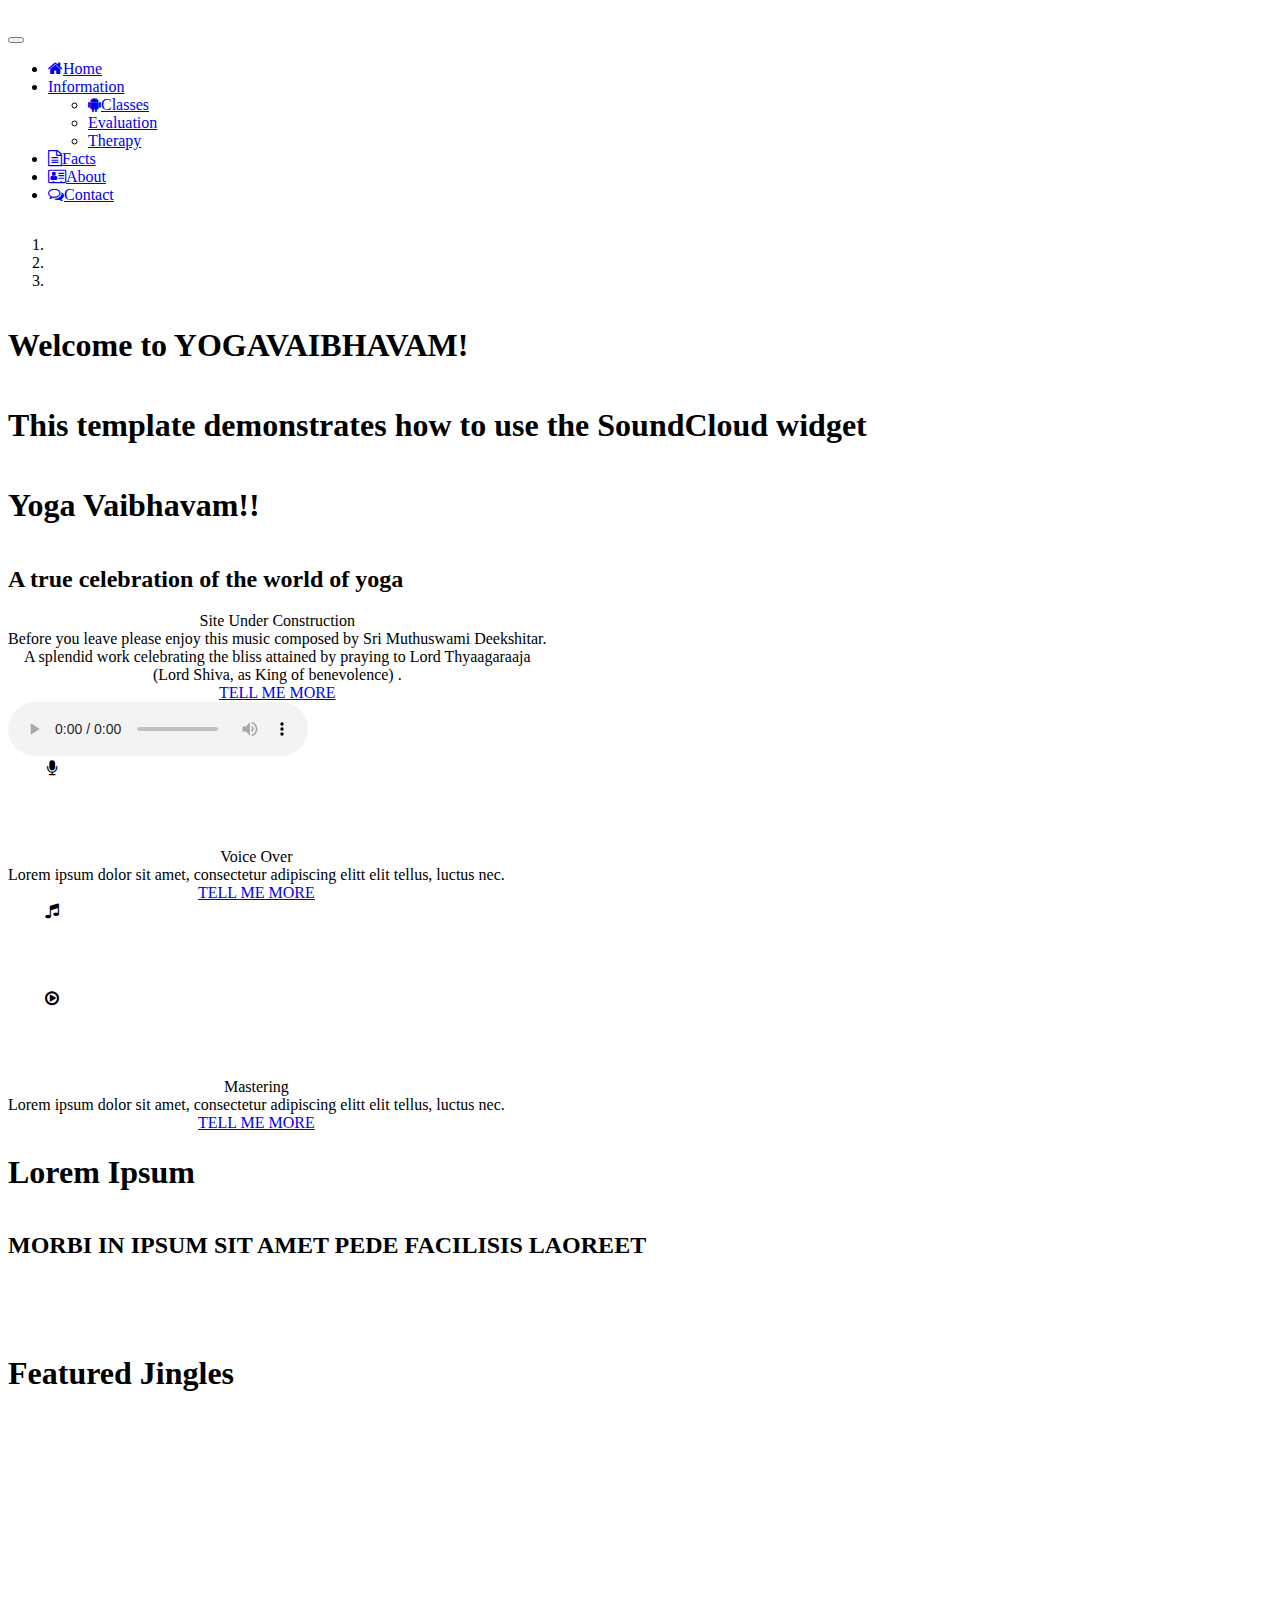
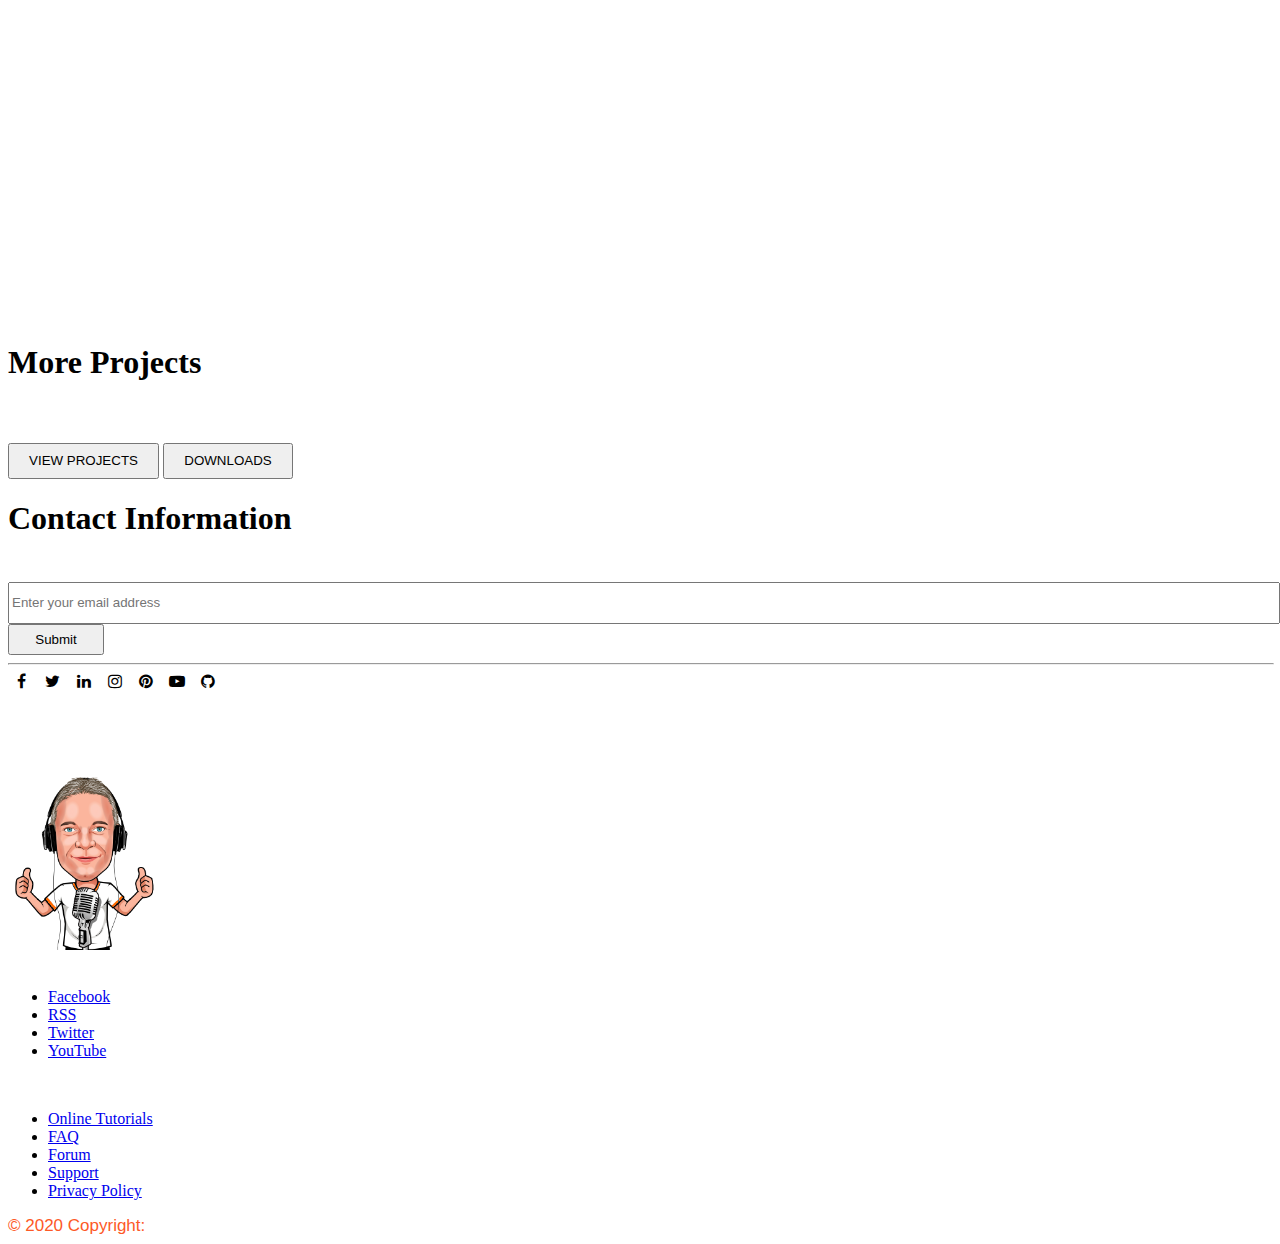
==== commit 03944bfe: "Update index.html" ====
--- a/index.html
+++ b/index.html
@@ -8,16 +8,16 @@
 <link href="base/jquery-ui.min.css" rel="stylesheet">
 <link href="font-awesome.min.css" rel="stylesheet">
 <link href="https://fonts.googleapis.com/css?family=Noto+Sans:400&subset=latin-ext&display=swap" rel="stylesheet">
-<link href="yogavaibhavam.css" rel="stylesheet">
-<link href="wb16_jingles.css" rel="stylesheet">
-<script src="jquery-1.12.4.min.js"></script>
+<link href="https://www.yogavaibhavam.in/index.css" rel="stylesheet">
+<link href="https://www.yogavaibhavam.in/index.css" rel="stylesheet">
+<script src="https://www.yogavaibhavam.in/jquery-1.12.4.min.js"></script>
 <script src="popper.min.js"></script>
 <script src="util.min.js"></script>
 <script src="collapse.min.js"></script>
 <script src="dropdown.min.js"></script>
 <script src="carousel.min.js"></script>
 <script src="jquery-ui.min.js"></script>
-<script src="wb16_jingles.js"></script>
+<script src="index.js"></script>
 </head>
 <body>
    <div id="wb_LayoutGrid1">
@@ -39,7 +39,7 @@
                         <div class="headerMenu-navbar-collapse collapse">
                            <ul class="nav navbar-nav">
                               <li class="nav-item">
-                                 <a href="./wb16_jingles.html#home" class="nav-link"><i class="fa fa-home"></i>Home</a>
+                                 <a href="./index.html#home" class="nav-link"><i class="fa fa-home"></i>Home</a>
                               </li>
                               <li class="nav-item dropdown">
                                  <a href="#" class="dropdown-toggle" data-toggle="dropdown">Information<b class="caret"></b></a>
@@ -53,10 +53,10 @@
                                  <a href="#facts" class="nav-link"><i class="fa fa-file-text-o"></i>Facts</a>
                               </li>
                               <li class="nav-item">
-                                 <a href="./wb16_jingles.html#about" class="nav-link"><i class="fa fa-address-card-o"></i>About</a>
+                                 <a href="./index.html#about" class="nav-link"><i class="fa fa-address-card-o"></i>About</a>
                               </li>
                               <li class="nav-item">
-                                 <a href="./wb16_jingles.html#contact" class="nav-link"><i class="fa fa-comments-o"></i>Contact</a>
+                                 <a href="./index.html#contact" class="nav-link"><i class="fa fa-comments-o"></i>Contact</a>
                               </li>
                            </ul>
                         </div>
@@ -102,7 +102,7 @@
                   <div id="Card1-card-body">
                      <div id="Card1-card-item0">Site Under Construction</div>
                      <div id="Card1-card-item1">Before you leave please enjoy this music composed by Sri Muthuswami Deekshitar. <br>A splendid work celebrating the bliss attained by praying to Lord Thyaagaraaja <br>(Lord Shiva, as King of benevolence) .</div>
-                     <div id="Card1-card-item2"><a href="./wb16_jingles.html">TELL ME MORE</a></div>
+                     <div id="Card1-card-item2"><a href="./index.html">TELL ME MORE</a></div>
                   </div>
                </div>
                <div id="wb_MediaPlayer1" style="display:inline-block;width:100%;z-index:7;">
@@ -126,7 +126,7 @@
                      <div id="servicesCard2-card-body">
                         <div id="servicesCard2-card-item0">Voice Over</div>
                         <div id="servicesCard2-card-item1">Lorem ipsum dolor sit amet, consectetur adipiscing elitt elit tellus, luctus nec.</div>
-                        <div id="servicesCard2-card-item2"><a href="./wb16_jingles.html">TELL ME MORE</a></div>
+                        <div id="servicesCard2-card-item2"><a href="./index.html">TELL ME MORE</a></div>
                      </div>
                   </div>
                   <div id="wb_IconFont2" style="display:inline-block;width:88px;height:88px;text-align:center;z-index:14;">
@@ -147,7 +147,7 @@
                      <div id="Card2-card-body">
                         <div id="Card2-card-item0">Mastering</div>
                         <div id="Card2-card-item1">Lorem ipsum dolor sit amet, consectetur adipiscing elitt elit tellus, luctus nec.</div>
-                        <div id="Card2-card-item2"><a href="./wb16_jingles.html">TELL ME MORE</a></div>
+                        <div id="Card2-card-item2"><a href="./index.html">TELL ME MORE</a></div>
                      </div>
                   </div>
                </div>
@@ -315,4 +315,4 @@
       </div>
    </div>
 </body>
-</html>+</html>
